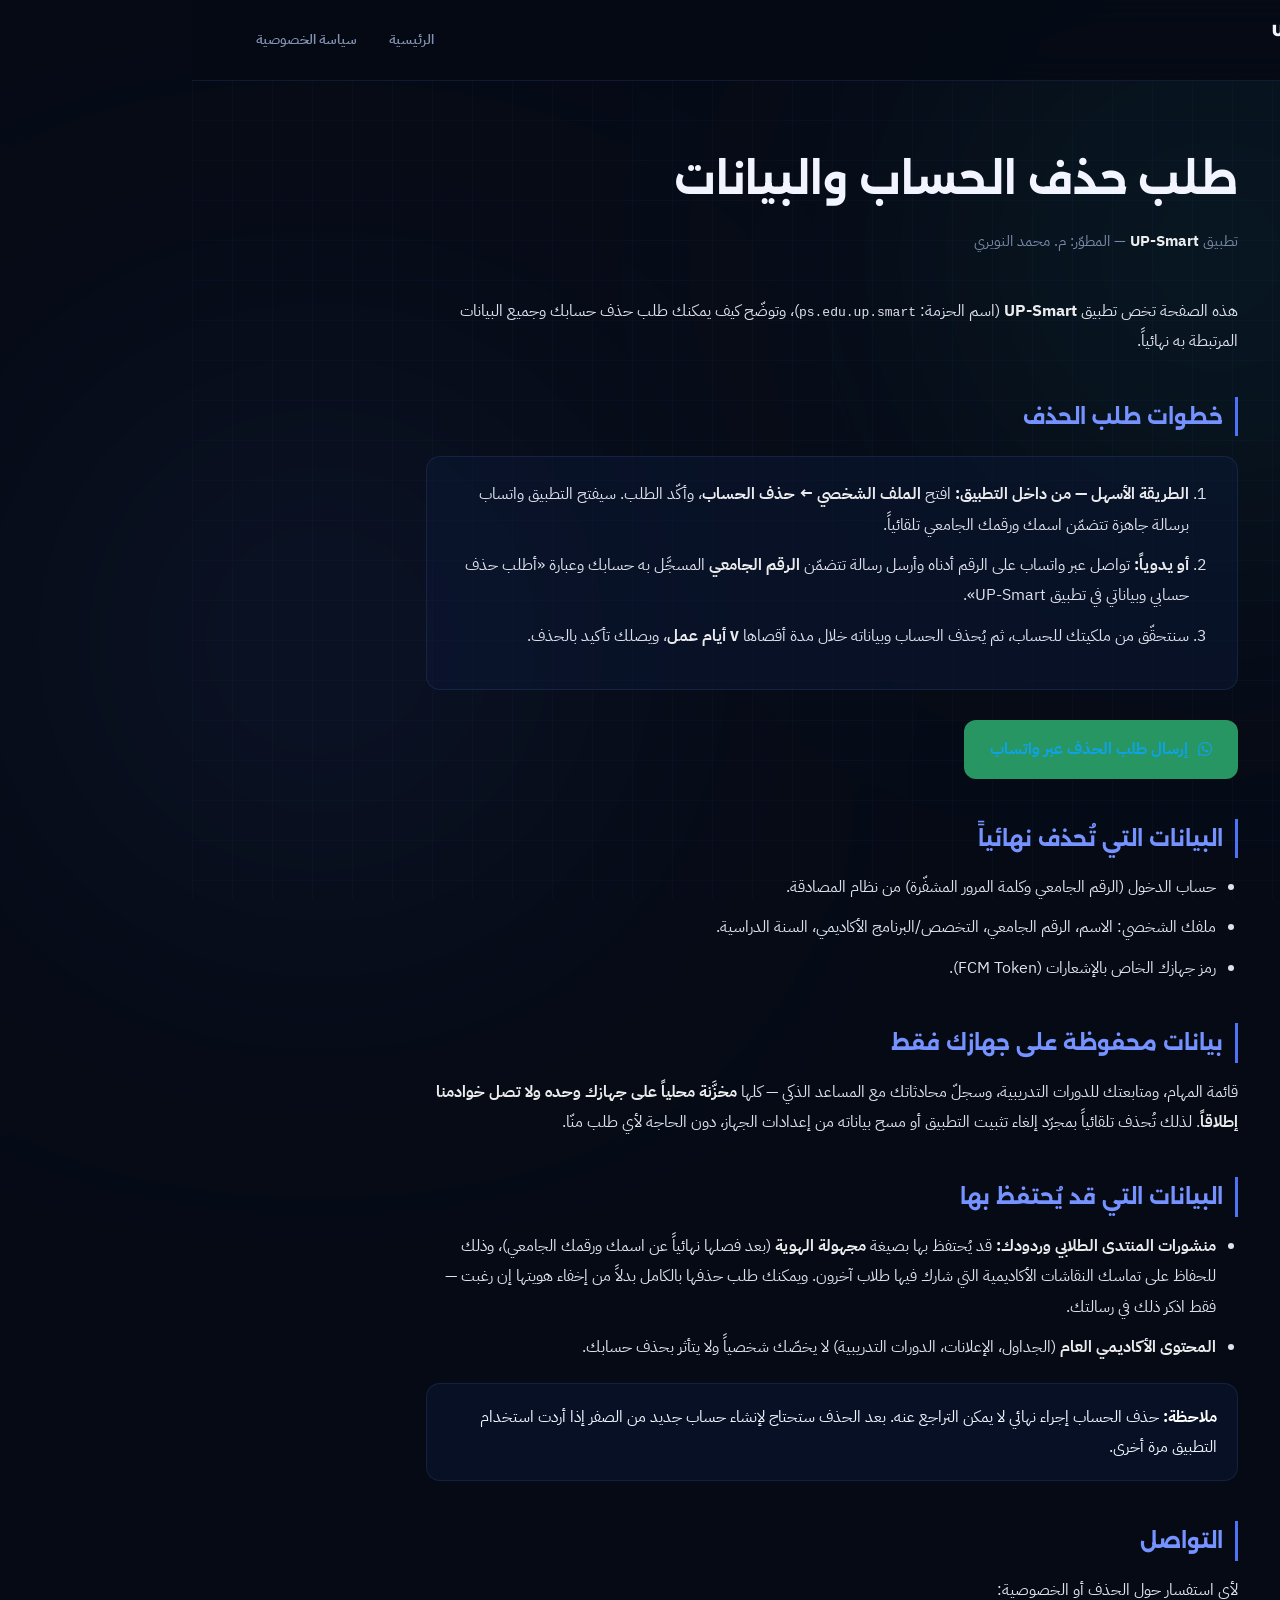
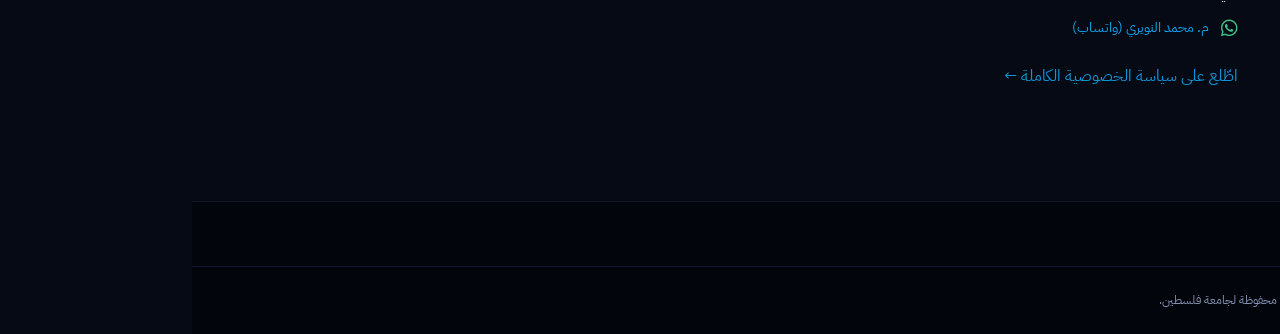
==== delete-account.html @ 87ac340d "Add account deletion page; correct what is actually server-stored Google Play requires a dedicated d" ====
<!DOCTYPE html>
<html lang="ar" dir="rtl">
<head>
    <meta charset="UTF-8">
    <meta name="viewport" content="width=device-width, initial-scale=1.0">
    <meta name="description" content="طلب حذف الحساب والبيانات المرتبطة به في تطبيق UP-Smart — جامعة فلسطين.">
    <meta name="author" content="محمد النويري">
    <title>حذف الحساب — تطبيق UP-Smart</title>

    <link rel="preconnect" href="https://fonts.googleapis.com">
    <link rel="preconnect" href="https://fonts.gstatic.com" crossorigin>
    <link href="https://fonts.googleapis.com/css2?family=Alexandria:wght@400;500;600;700;800;900&family=IBM+Plex+Sans+Arabic:wght@400;500;600;700&family=JetBrains+Mono:wght@400;600;700&display=swap" rel="stylesheet">
    <link rel="stylesheet" href="https://cdnjs.cloudflare.com/ajax/libs/font-awesome/6.4.0/css/all.min.css">
    <link rel="stylesheet" href="style.css">

    <style>
        .policy-wrap {
            max-width: 860px;
            margin: 0 auto;
            padding: 140px 24px 100px;
            color: var(--text-primary);
            font-family: var(--font-sans);
            line-height: 1.9;
        }
        .policy-wrap h1 {
            font-family: var(--font-display);
            font-size: clamp(1.8rem, 4vw, 2.6rem);
            margin-bottom: 8px;
        }
        .policy-wrap .updated {
            color: var(--text-muted);
            margin-bottom: 40px;
            font-size: 0.95rem;
        }
        .policy-wrap h2 {
            font-family: var(--font-display);
            font-size: 1.3rem;
            margin: 40px 0 14px;
            color: var(--primary-light);
            border-inline-start: 3px solid var(--primary);
            padding-inline-start: 12px;
        }
        .policy-wrap p, .policy-wrap li {
            color: var(--text-primary);
            opacity: 0.92;
            margin-bottom: 10px;
        }
        .policy-wrap ul, .policy-wrap ol {
            padding-inline-start: 22px;
            margin-bottom: 16px;
        }
        .policy-wrap .note-box {
            background: var(--card-glass);
            border: 1px solid var(--border-glass);
            border-radius: 14px;
            padding: 18px 20px;
            margin: 20px 0;
        }
        .policy-wrap strong { color: #fff; }
        .policy-wrap a { color: var(--accent-cyan); }
        .steps-box {
            background: var(--card-glass);
            border: 1px solid var(--border-glass);
            border-radius: 14px;
            padding: 22px 26px;
            margin: 20px 0;
        }
        .cta-wa {
            display: inline-flex;
            align-items: center;
            gap: 10px;
            background: #279663;
            color: #fff;
            padding: 14px 26px;
            border-radius: 12px;
            text-decoration: none;
            font-weight: 700;
            margin-top: 10px;
        }
    </style>
</head>
<body>
    <div class="grid-overlay"></div>
    <div class="aurora aurora-1"></div>
    <div class="aurora aurora-2"></div>

    <header class="header">
        <div class="container nav-container">
            <div class="logo-area">
                <div class="logo-box">
                    <img src="assets/images/app_icon.png" alt="شعار UP-Smart" class="logo-img">
                </div>
                <div class="logo-title">
                    <h2>UP-Smart</h2>
                    <p>جامعة فلسطين</p>
                </div>
            </div>
            <nav class="nav-links">
                <a href="index.html">الرئيسية</a>
                <a href="privacy.html">سياسة الخصوصية</a>
            </nav>
        </div>
    </header>

    <main class="policy-wrap">
        <h1>طلب حذف الحساب والبيانات</h1>
        <p class="updated">تطبيق <strong>UP-Smart</strong> — المطوّر: م. محمد النويري</p>

        <p>
            هذه الصفحة تخص تطبيق <strong>UP-Smart</strong> (اسم الحزمة: <code>ps.edu.up.smart</code>)،
            وتوضّح كيف يمكنك طلب حذف حسابك وجميع البيانات المرتبطة به نهائياً.
        </p>

        <h2>خطوات طلب الحذف</h2>
        <div class="steps-box">
            <ol>
                <li><strong>الطريقة الأسهل — من داخل التطبيق:</strong> افتح
                    <strong>الملف الشخصي ← حذف الحساب</strong>، وأكّد الطلب. سيفتح التطبيق واتساب
                    برسالة جاهزة تتضمّن اسمك ورقمك الجامعي تلقائياً.</li>
                <li><strong>أو يدوياً:</strong> تواصل عبر واتساب على الرقم أدناه وأرسل رسالة تتضمّن
                    <strong>الرقم الجامعي</strong> المسجَّل به حسابك وعبارة «أطلب حذف حسابي وبياناتي
                    في تطبيق UP-Smart».</li>
                <li>سنتحقّق من ملكيتك للحساب، ثم يُحذف الحساب وبياناته خلال مدة أقصاها
                    <strong>٧ أيام عمل</strong>، ويصلك تأكيد بالحذف.</li>
            </ol>
        </div>

        <a href="https://wa.me/972593246643" target="_blank" class="cta-wa">
            <i class="fa-brands fa-whatsapp"></i>
            <span>إرسال طلب الحذف عبر واتساب</span>
        </a>

        <h2>البيانات التي تُحذف نهائياً</h2>
        <ul>
            <li>حساب الدخول (الرقم الجامعي وكلمة المرور المشفّرة) من نظام المصادقة.</li>
            <li>ملفك الشخصي: الاسم، الرقم الجامعي، التخصص/البرنامج الأكاديمي، السنة الدراسية.</li>
            <li>رمز جهازك الخاص بالإشعارات (FCM Token).</li>
        </ul>

        <h2>بيانات محفوظة على جهازك فقط</h2>
        <p>
            قائمة المهام، ومتابعتك للدورات التدريبية، وسجلّ محادثاتك مع المساعد الذكي — كلها
            <strong>مخزَّنة محلياً على جهازك وحده ولا تصل خوادمنا إطلاقاً</strong>. لذلك تُحذف
            تلقائياً بمجرّد إلغاء تثبيت التطبيق أو مسح بياناته من إعدادات الجهاز، دون الحاجة
            لأي طلب منّا.
        </p>

        <h2>البيانات التي قد يُحتفظ بها</h2>
        <ul>
            <li><strong>منشورات المنتدى الطلابي وردودك:</strong> قد يُحتفظ بها بصيغة <strong>مجهولة الهوية</strong>
                (بعد فصلها نهائياً عن اسمك ورقمك الجامعي)، وذلك للحفاظ على تماسك النقاشات الأكاديمية
                التي شارك فيها طلاب آخرون. ويمكنك طلب حذفها بالكامل بدلاً من إخفاء هويتها إن رغبت —
                فقط اذكر ذلك في رسالتك.</li>
            <li><strong>المحتوى الأكاديمي العام</strong> (الجداول، الإعلانات، الدورات التدريبية) لا يخصّك
                شخصياً ولا يتأثر بحذف حسابك.</li>
        </ul>

        <div class="note-box">
            <strong>ملاحظة:</strong> حذف الحساب إجراء نهائي لا يمكن التراجع عنه. بعد الحذف ستحتاج
            لإنشاء حساب جديد من الصفر إذا أردت استخدام التطبيق مرة أخرى.
        </div>

        <h2>التواصل</h2>
        <p>لأي استفسار حول الحذف أو الخصوصية:</p>
        <div class="contact-details">
            <a href="https://wa.me/972593246643" target="_blank" class="contact-item">
                <i class="fa-brands fa-whatsapp success-color"></i>
                <span>م. محمد النويري (واتساب)</span>
            </a>
        </div>
        <p style="margin-top:20px;"><a href="privacy.html">اطّلع على سياسة الخصوصية الكاملة ←</a></p>
    </main>

    <footer class="footer">
        <div class="footer-bottom">
            <p>&copy; 2026 تطبيق UP-Smart. جميع الحقوق محفوظة لجامعة فلسطين.</p>
        </div>
    </footer>
</body>
</html>
---- style.css ----
/* ==========================================================================
   UP-Smart Showcase Landing Page Custom Stylesheet (Vanilla CSS)
   Visual System: Dark Midnight Ink, Linear-SaaS Grid, Aurora Glows, Glassmorphism
   ========================================================================== */

/* --------------------------------------------------------------------------
   1. Theme Variables & Reset
   -------------------------------------------------------------------------- */
:root {
    /* Color Tokens from AppPalette.dark */
    --bg-dark: #050a15;
    --bg-mid: #081125;
    --bg-light: #0d1a38;
    --primary: #4f73f6;
    --primary-light: #7592ff;
    --accent: #26c0d0;
    --accent-purple: #8132aa;
    --accent-cyan: #0fa2e8;
    --card-glass: rgba(13, 26, 56, 0.45);
    --card-solid: #0d1a38;
    --text-primary: #f2f5ff;
    --text-muted: #8493b2;
    --border-glass: rgba(117, 146, 255, 0.12);
    --border-highlight: rgba(117, 146, 255, 0.08);
    
    /* Semantic Colors */
    --success: #279663;
    --danger: #e03c41;
    --warning: #db8323;
    --info: #3b82f6;
    --youtube: #e02c24;
    
    /* Font Families */
    --font-sans: 'IBM Plex Sans Arabic', sans-serif;
    --font-display: 'Alexandria', sans-serif;
    --font-mono: 'JetBrains Mono', monospace;
    
    /* Transition Variables */
    --transition-smooth: all 0.4s cubic-bezier(0.16, 1, 0.3, 1);
    --transition-quick: all 0.2s cubic-bezier(0.16, 1, 0.3, 1);
}

* {
    margin: 0;
    padding: 0;
    box-sizing: border-box;
    scroll-behavior: smooth;
}

body {
    background-color: var(--bg-dark);
    color: var(--text-primary);
    font-family: var(--font-sans);
    direction: rtl;
    line-height: 1.6;
    overflow-x: hidden;
    position: relative;
}

h1, h2, h3, h4, h5, h6 {
    font-family: var(--font-display);
    font-weight: 700;
    color: var(--text-primary);
}

a {
    color: inherit;
    text-decoration: none;
}

/* --------------------------------------------------------------------------
   2. Background Grid Overlay & Glows
   -------------------------------------------------------------------------- */
.grid-overlay {
    position: fixed;
    top: 0;
    left: 0;
    width: 100vw;
    height: 100vh;
    background-image: 
        linear-gradient(to right, rgba(117, 146, 255, 0.03) 1px, transparent 1px),
        linear-gradient(to bottom, rgba(117, 146, 255, 0.03) 1px, transparent 1px);
    background-size: 40px 40px;
    pointer-events: none;
    z-index: -1;
}

.aurora {
    position: absolute;
    width: 50vw;
    height: 50vw;
    border-radius: 50%;
    filter: blur(140px);
    z-index: -2;
    pointer-events: none;
    opacity: 0.16;
    mix-blend-mode: screen;
    animation: floatGlow 25s infinite alternate ease-in-out;
}

.aurora-1 {
    top: -5vw;
    right: -5vw;
    background: radial-gradient(circle, var(--accent) 0%, rgba(43, 202, 217, 0) 70%);
}

.aurora-2 {
    top: 25vw;
    left: -15vw;
    background: radial-gradient(circle, var(--primary) 0%, rgba(91, 134, 229, 0) 70%);
    animation-delay: -6s;
}

.aurora-3 {
    bottom: -5vw;
    right: 5vw;
    background: radial-gradient(circle, var(--accent-purple) 0%, rgba(122, 46, 158, 0) 70%);
    animation-delay: -12s;
}

@keyframes floatGlow {
    0% {
        transform: translate(0, 0) scale(1);
    }
    100% {
        transform: translate(60px, 40px) scale(1.1);
    }
}

/* --------------------------------------------------------------------------
   3. Glassmorphism Card System & Scroll Reveal
   -------------------------------------------------------------------------- */
.glass-card {
    background-color: var(--card-glass);
    backdrop-filter: blur(20px);
    -webkit-backdrop-filter: blur(20px);
    border: 1px solid var(--border-glass);
    border-radius: 20px;
    box-shadow: 0 12px 40px rgba(0, 0, 0, 0.3);
    position: relative;
    overflow: hidden;
}

.glass-card::before {
    content: "";
    position: absolute;
    top: 0;
    left: 0;
    right: 0;
    height: 1px;
    background: linear-gradient(90deg, transparent, var(--border-highlight), transparent);
    pointer-events: none;
}

.reveal {
    opacity: 0;
    transform: translateY(30px);
    transition: var(--transition-smooth);
    transition-duration: 0.8s;
}

.reveal.active {
    opacity: 1;
    transform: translateY(0);
}

/* --------------------------------------------------------------------------
   4. Layout Containers & Typography Helpers
   -------------------------------------------------------------------------- */
.container {
    width: 100%;
    max-width: 1200px;
    margin: 0 auto;
    padding: 0 24px;
}

.gradient-text {
    background: linear-gradient(135deg, var(--accent) 0%, var(--primary) 50%, var(--accent-purple) 100%);
    -webkit-background-clip: text;
    -webkit-text-fill-color: transparent;
}

.section-title {
    text-align: center;
    max-width: 650px;
    margin: 0 auto 56px auto;
}

.section-title h2 {
    font-size: 34px;
    font-weight: 800;
    margin-bottom: 14px;
    letter-spacing: -0.5px;
}

.section-title p {
    color: var(--text-muted);
    font-size: 15px;
    line-height: 1.7;
}

/* --------------------------------------------------------------------------
   5. Buttons
   -------------------------------------------------------------------------- */
.btn {
    display: inline-flex;
    align-items: center;
    justify-content: center;
    gap: 10px;
    padding: 12px 26px;
    border-radius: 12px;
    font-size: 14px;
    font-weight: 700;
    cursor: pointer;
    transition: var(--transition-quick);
    border: none;
    outline: none;
    font-family: var(--font-sans);
}

.btn-gradient {
    background: linear-gradient(135deg, var(--primary) 0%, #3553bd 100%);
    color: white;
    box-shadow: 0 4px 14px rgba(79, 115, 246, 0.35);
    border: 1px solid rgba(255, 255, 255, 0.1);
}

.btn-gradient:hover {
    transform: translateY(-2px);
    box-shadow: 0 6px 20px rgba(79, 115, 246, 0.5);
}

.btn-gradient:active {
    transform: translateY(0);
}

.btn-outline {
    background-color: rgba(117, 146, 255, 0.08);
    color: var(--primary-light);
    border: 1px solid rgba(117, 146, 255, 0.2);
}

.btn-outline:hover {
    background-color: rgba(117, 146, 255, 0.15);
    border-color: var(--primary-light);
    color: white;
}

.btn-lg {
    padding: 16px 36px;
    font-size: 15.5px;
    border-radius: 14px;
}

.btn-full {
    width: 100%;
}

/* --------------------------------------------------------------------------
   6. Navigation Header & App Icon
   -------------------------------------------------------------------------- */
.header {
    position: fixed;
    top: 0;
    left: 0;
    width: 100%;
    z-index: 1000;
    background-color: rgba(5, 10, 21, 0.85);
    backdrop-filter: blur(16px);
    -webkit-backdrop-filter: blur(16px);
    border-bottom: 1px solid var(--border-glass);
    transition: var(--transition-smooth);
}

.nav-container {
    display: flex;
    align-items: center;
    justify-content: space-between;
    height: 80px;
}

.logo-area {
    display: flex;
    align-items: center;
    gap: 12px;
}

.logo-box {
    width: 44px;
    height: 44px;
    border-radius: 10px;
    overflow: hidden;
    background-color: rgba(255, 255, 255, 0.04);
    border: 1px solid var(--border-glass);
    display: flex;
    align-items: center;
    justify-content: center;
    padding: 2px;
}

.logo-img {
    width: 100%;
    height: 100%;
    object-fit: contain;
}

.logo-title h2 {
    font-size: 16px;
    font-weight: 800;
    line-height: 1.1;
}

.logo-title p {
    font-size: 11px;
    color: var(--text-muted);
    font-weight: 500;
}

.nav-links {
    display: flex;
    align-items: center;
    gap: 32px;
}

.nav-links a {
    font-size: 14px;
    font-weight: 600;
    color: var(--text-muted);
    transition: var(--transition-quick);
    position: relative;
    padding: 6px 0;
}

.nav-links a:hover {
    color: var(--text-primary);
}

.nav-links a::after {
    content: "";
    position: absolute;
    bottom: 0;
    left: 0;
    width: 0;
    height: 2px;
    background-color: var(--primary);
    transition: var(--transition-quick);
}

.nav-links a:hover::after {
    width: 100%;
}

.menu-toggle {
    display: none;
    background: none;
    border: none;
    color: var(--text-primary);
    font-size: 20px;
    cursor: pointer;
}

/* --------------------------------------------------------------------------
   7. Mobile Drawer Navigation
   -------------------------------------------------------------------------- */
.mobile-drawer {
    position: fixed;
    top: 0;
    right: -300px;
    width: 290px;
    height: 100vh;
    background-color: var(--bg-mid);
    border-left: 1px solid var(--border-glass);
    z-index: 1100;
    padding: 28px;
    display: flex;
    flex-direction: column;
    gap: 36px;
    transition: right 0.4s cubic-bezier(0.16, 1, 0.3, 1);
    box-shadow: -12px 0 40px rgba(0, 0, 0, 0.6);
}

.mobile-drawer.open {
    right: 0;
}

.drawer-header {
    display: flex;
    align-items: center;
    justify-content: space-between;
}

.drawer-header .logo-text {
    font-size: 22px;
    background: linear-gradient(135deg, var(--accent) 0%, var(--accent-purple) 100%);
    -webkit-background-clip: text;
    -webkit-text-fill-color: transparent;
}

.close-btn {
    background: none;
    border: none;
    color: var(--text-muted);
    font-size: 24px;
    cursor: pointer;
}

.drawer-links {
    display: flex;
    flex-direction: column;
    gap: 22px;
}

.drawer-link {
    font-size: 15.5px;
    font-weight: 600;
    color: var(--text-muted);
    padding: 10px 0;
    border-bottom: 1px solid var(--border-glass);
}

.drawer-link:hover {
    color: var(--text-primary);
}

/* --------------------------------------------------------------------------
   8. Hero Section & Premium Floating Dashboard Mockups
   -------------------------------------------------------------------------- */
.hero-section {
    padding-top: 160px;
    padding-bottom: 100px;
    position: relative;
    overflow: hidden;
}

.hero-container {
    display: grid;
    grid-template-columns: 1.15fr 0.85fr;
    gap: 60px;
    align-items: center;
}

.badge-new {
    display: inline-flex;
    align-items: center;
    gap: 8px;
    padding: 6px 14px;
    border-radius: 99px;
    background-color: rgba(117, 146, 255, 0.1);
    border: 1px solid rgba(117, 146, 255, 0.2);
    color: var(--primary-light);
    font-size: 12px;
    font-weight: 700;
    margin-bottom: 24px;
}

.hero-content h1 {
    font-size: 46px;
    line-height: 1.25;
    margin-bottom: 20px;
    letter-spacing: -0.8px;
}

.hero-subtitle {
    font-size: 16px;
    color: var(--text-muted);
    margin-bottom: 40px;
    max-width: 580px;
    line-height: 1.7;
}

.hero-actions {
    display: flex;
    gap: 16px;
    margin-bottom: 56px;
}

.hero-stats {
    display: flex;
    gap: 40px;
    border-top: 1px solid var(--border-glass);
    padding-top: 28px;
    max-width: 500px;
}

.stat-box {
    display: flex;
    flex-direction: column;
}

.stat-number {
    font-family: var(--font-display);
    font-size: 26px;
    font-weight: 800;
    color: var(--accent);
}

.stat-label {
    font-size: 12.5px;
    color: var(--text-muted);
    margin-top: 3px;
}

/* Floating Cards Visual Styling */
.floating-cards-container {
    position: relative;
    width: 100%;
    height: 400px;
    display: flex;
    justify-content: center;
    align-items: center;
    perspective: 1200px;
    transform-style: preserve-3d;
}

.floating-glow-bg {
    position: absolute;
    width: 320px;
    height: 320px;
    background: radial-gradient(circle, rgba(79, 115, 246, 0.14) 0%, transparent 60%);
    filter: blur(40px);
    z-index: 1;
}

.floating-card {
    position: absolute;
    background: rgba(13, 26, 56, 0.65);
    backdrop-filter: blur(20px);
    -webkit-backdrop-filter: blur(20px);
    border: 1px solid rgba(117, 146, 255, 0.18);
    border-radius: 16px;
    padding: 16px 20px;
    box-shadow: 0 16px 40px rgba(0, 0, 0, 0.4);
    z-index: 2;
    transition: var(--transition-quick);
}

.floating-card:hover {
    transform: scale(1.05) translateZ(30px);
    border-color: var(--primary-light);
}

/* Card 1: Next Up Card in Hero */
.card-next-up {
    width: 260px;
    top: 20px;
    right: 0px;
    background: linear-gradient(135deg, rgba(22, 36, 79, 0.8) 0%, rgba(13, 26, 56, 0.9) 100%);
    transform: rotateY(-10deg) rotateX(5deg);
    animation: floatCard1 8s infinite alternate ease-in-out;
}

.floating-card-header {
    display: flex;
    justify-content: space-between;
    font-size: 9.5px;
    font-weight: 700;
    margin-bottom: 8px;
}

.f-badge-time {
    padding: 3px 6px;
    background-color: rgba(255, 255, 255, 0.15);
    border-radius: 20px;
}

.f-badge-online {
    color: var(--accent);
    padding: 3px 6px;
    background-color: rgba(38, 192, 208, 0.15);
    border-radius: 20px;
}

.card-next-up h3 {
    font-size: 13.5px;
    margin-bottom: 2px;
}

.f-code {
    font-size: 10px;
    color: var(--text-muted);
    margin-bottom: 8px;
}

.f-timer {
    font-family: var(--font-mono);
    font-size: 18px;
    font-weight: 700;
    color: var(--warning);
}

/* Card 2: AI Chat Bubble in Hero */
.card-ai-chat {
    width: 240px;
    bottom: 40px;
    left: 0px;
    border-color: rgba(38, 192, 208, 0.25);
    transform: rotateY(12deg) rotateX(-5deg);
    animation: floatCard2 7s infinite alternate ease-in-out;
    animation-delay: -2s;
}

.f-chat-header {
    display: flex;
    align-items: center;
    gap: 8px;
    font-size: 10.5px;
    font-weight: 700;
    color: var(--accent);
    margin-bottom: 6px;
}

.f-chat-msg {
    font-size: 11px;
    color: var(--text-primary);
    line-height: 1.4;
}

/* Card 3: Streak Medal Card in Hero */
.card-streak {
    width: 210px;
    top: 170px;
    left: 50px;
    display: flex;
    align-items: center;
    gap: 14px;
    transform: rotateZ(3deg) translateZ(10px);
    animation: floatCard3 9s infinite alternate ease-in-out;
    animation-delay: -4s;
}

.card-streak i {
    font-size: 26px;
}

.card-streak h4 {
    font-size: 11px;
    font-weight: 700;
}

.card-streak p {
    font-size: 10px;
    color: var(--text-muted);
}

@keyframes floatCard1 {
    0% { transform: translateY(0px) rotateY(-10deg) rotateX(5deg); }
    100% { transform: translateY(-15px) rotateY(-8deg) rotateX(2deg); }
}

@keyframes floatCard2 {
    0% { transform: translateY(0px) rotateY(12deg) rotateX(-5deg); }
    100% { transform: translateY(-18px) rotateY(10deg) rotateX(-2deg); }
}

@keyframes floatCard3 {
    0% { transform: translateY(0px) rotateZ(3deg) scale(0.98); }
    100% { transform: translateY(-12px) rotateZ(1deg) scale(1.02); }
}

/* --------------------------------------------------------------------------
   9. Phone Mockup Graphics (Simulator Section)
   -------------------------------------------------------------------------- */
.phone-mockup-wrapper {
    position: relative;
    display: flex;
    justify-content: center;
}

.glow-ring {
    position: absolute;
    width: 330px;
    height: 530px;
    background: radial-gradient(circle, rgba(79, 115, 246, 0.16) 0%, transparent 60%);
    top: 50%;
    left: 50%;
    transform: translate(-50%, -50%);
    filter: blur(40px);
    z-index: 1;
}

.phone-mockup {
    width: 300px;
    height: 590px;
    background-color: #000;
    border: 10px solid #1f273b;
    border-radius: 44px;
    box-shadow: 0 24px 60px rgba(0, 0, 0, 0.65);
    position: relative;
    z-index: 2;
    overflow: hidden;
}

.phone-notch {
    position: absolute;
    top: 0;
    left: 50%;
    transform: translateX(-50%);
    width: 100px;
    height: 22px;
    background-color: #000;
    border-bottom-left-radius: 12px;
    border-bottom-right-radius: 12px;
    z-index: 10;
}

.phone-screen {
    width: 100%;
    height: 100%;
    background-color: var(--bg-dark);
    padding: 28px 16px 16px 16px;
    display: flex;
    flex-direction: column;
    font-size: 12px;
    overflow-y: hidden;
    position: relative;
}

/* Simulated Header */
.phone-header {
    display: flex;
    align-items: flex-start;
    justify-content: space-between;
    margin-bottom: 12px;
    flex-shrink: 0;
}

.greeting-box {
    display: flex;
    flex-direction: column;
    gap: 1px;
}

.greeting-time {
    font-size: 10px;
    color: var(--text-muted);
}

.greeting-name {
    font-family: var(--font-display);
    font-size: 14.5px;
    font-weight: 800;
    background: linear-gradient(135deg, var(--accent-cyan) 0%, var(--accent-purple) 100%);
    -webkit-background-clip: text;
    -webkit-text-fill-color: transparent;
}

.portal-badge {
    padding: 4px 8px;
    background-color: rgba(79, 115, 246, 0.1);
    color: var(--primary-light);
    border-radius: 8px;
    font-size: 9px;
    font-weight: 700;
}

/* Device View Switching Container */
.phone-view {
    display: none;
    flex: 1;
    overflow-y: auto;
    flex-direction: column;
    gap: 12px;
    padding-bottom: 24px;
}

.phone-view.active {
    display: flex;
}

/* Hide scrollbars inside mobile mockup screen */
.phone-view::-webkit-scrollbar {
    display: none;
}
.phone-view {
    -ms-overflow-style: none;
    scrollbar-width: none;
}

/* VIEW: HOME */
.mock-next-up {
    background: linear-gradient(135deg, #16244f 0%, #0d1b38 100%);
    border-radius: 16px;
    border: 1px solid rgba(117, 146, 255, 0.25);
    padding: 12px 14px;
    display: flex;
    flex-direction: column;
    gap: 6px;
    box-shadow: 0 8px 20px rgba(0, 0, 0, 0.2);
    position: relative;
}

.mock-next-up::after {
    content: "";
    position: absolute;
    top: 0;
    right: 0;
    bottom: 0;
    width: 3px;
    background-color: var(--primary-light);
    border-top-right-radius: 16px;
    border-bottom-right-radius: 16px;
}

.next-up-header {
    display: flex;
    justify-content: space-between;
    font-size: 9px;
    font-weight: 700;
}

.badge-time {
    padding: 3px 6px;
    background-color: rgba(255, 255, 255, 0.15);
    border-radius: 20px;
    color: white;
}

.badge-online {
    padding: 3px 6px;
    background-color: rgba(43, 202, 217, 0.15);
    border-radius: 20px;
    color: var(--accent);
}

.mock-next-up h3 {
    font-size: 13px;
    color: white;
    line-height: 1.3;
}

.course-code {
    font-size: 10px;
    color: var(--text-muted);
}

.countdown-wrapper {
    margin-top: 2px;
}

.countdown-label {
    font-size: 8.5px;
    color: var(--text-muted);
}

.countdown-timer {
    font-family: var(--font-mono);
    font-size: 17px;
    font-weight: 700;
    color: var(--warning);
}

.btn-mock-action {
    width: 100%;
    padding: 8px 0;
    background: linear-gradient(to bottom, #ffffff, #f4f6fa);
    border: none;
    border-radius: 8px;
    color: var(--bg-dark);
    font-weight: 700;
    font-size: 9.5px;
    margin-top: 4px;
    cursor: pointer;
}

.mock-section-title {
    display: flex;
    justify-content: space-between;
    align-items: center;
}

.mock-section-title h4 {
    font-size: 11px;
    color: var(--text-primary);
}

.mock-section-title span {
    font-size: 9.5px;
    color: var(--text-muted);
}

.mock-grid {
    display: grid;
    grid-template-columns: 1fr 1fr;
    gap: 8px;
}

.mock-course-card {
    background-color: var(--bg-mid);
    border: 1px solid var(--border-glass);
    border-radius: 12px;
    padding: 10px;
}

.mock-code {
    font-family: var(--font-mono);
    font-size: 8px;
    color: var(--primary-light);
    background-color: rgba(117, 146, 255, 0.08);
    padding: 2px 4px;
    border-radius: 4px;
    font-weight: 700;
}

.mock-course-card h5 {
    font-size: 10.5px;
    margin-top: 6px;
    line-height: 1.25;
}

.mock-course-card p {
    font-size: 9px;
    color: var(--text-muted);
    margin-top: 2px;
}

/* VIEW: COMMON HEADER TITLE */
.mock-view-header-title {
    font-family: var(--font-display);
    font-size: 14px;
    font-weight: 700;
    border-bottom: 1px solid var(--border-glass);
    padding-bottom: 8px;
    margin-bottom: 4px;
    flex-shrink: 0;
}

/* VIEW: COURSES LIST */
.mock-list {
    display: flex;
    flex-direction: column;
    gap: 8px;
}

.mock-list-item {
    background-color: var(--bg-mid);
    border: 1px solid var(--border-glass);
    border-radius: 12px;
    padding: 10px 12px;
}

.mock-item-meta {
    display: flex;
    justify-content: space-between;
    align-items: center;
    margin-bottom: 4px;
}

.mock-credits {
    font-size: 9px;
    color: var(--text-muted);
}

.mock-list-item h5 {
    font-size: 11.5px;
    font-weight: 700;
}

.mock-lecturer {
    font-size: 9.5px;
    color: var(--text-muted);
    margin-top: 2px;
}

.mock-item-actions {
    display: flex;
    gap: 6px;
    margin-top: 8px;
}

.mock-action-pill {
    padding: 3px 6px;
    background-color: rgba(255, 255, 255, 0.04);
    border: 1px solid var(--border-glass);
    border-radius: 4px;
    font-size: 8px;
    color: var(--text-primary);
    cursor: pointer;
}

/* VIEW: CHAT SIMULATOR INSIDE PHONE */
.mock-chat-header {
    display: flex;
    align-items: center;
    justify-content: space-between;
    background-color: var(--bg-mid);
    border-bottom: 1px solid var(--border-glass);
    padding: 8px 10px;
    margin-top: -4px;
    margin-horizontal: -16px;
    flex-shrink: 0;
}

.mock-bot-info {
    display: flex;
    align-items: center;
    gap: 8px;
}

.mock-bot-avatar {
    width: 26px;
    height: 26px;
    background-color: rgba(38, 192, 208, 0.1);
    border: 1px solid rgba(38, 192, 208, 0.2);
    border-radius: 50%;
    display: flex;
    align-items: center;
    justify-content: center;
    color: var(--accent);
    font-size: 11px;
}

.mock-bot-info h5 {
    font-size: 11px;
    font-weight: 700;
}

.mock-bot-info p {
    font-size: 8.5px;
    color: var(--text-muted);
}

.chat-simulator-reset-btn {
    font-size: 11px;
    color: var(--text-muted);
    cursor: pointer;
    padding: 4px;
    transition: var(--transition-quick);
}

.chat-simulator-reset-btn:hover {
    color: var(--text-primary);
}

.mock-chat-body {
    flex: 1;
    overflow-y: auto;
    padding: 8px 2px;
    display: flex;
    flex-direction: column;
    gap: 8px;
}

.mock-chat-body::-webkit-scrollbar {
    display: none;
}

.mock-chat-msg {
    max-width: 85%;
    padding: 8px 11px;
    border-radius: 12px;
    font-size: 10.5px;
    line-height: 1.4;
}

.mock-chat-msg-bot {
    align-self: flex-start;
    background-color: var(--bg-mid);
    border: 1px solid var(--border-glass);
    color: var(--text-primary);
    border-bottom-right-radius: 3px;
}

.mock-chat-msg-user {
    align-self: flex-end;
    background-color: rgba(79, 115, 246, 0.16);
    border: 1px solid rgba(79, 115, 246, 0.25);
    color: var(--text-primary);
    border-bottom-left-radius: 3px;
}

.mock-chat-footer {
    padding-top: 6px;
    border-top: 1px solid var(--border-glass);
    flex-shrink: 0;
}

.mock-chat-input {
    display: flex;
    align-items: center;
    justify-content: space-between;
    background-color: rgba(255, 255, 255, 0.02);
    border: 1px solid var(--border-glass);
    border-radius: 10px;
    padding: 4px 10px;
}

.mock-chat-placeholder {
    font-size: 10px;
    color: var(--text-muted);
    flex: 1;
}

.mock-send-btn {
    width: 22px;
    height: 22px;
    background: linear-gradient(135deg, var(--primary) 0%, #304a9e 100%);
    border-radius: 6px;
    display: flex;
    align-items: center;
    justify-content: center;
    color: white;
    font-size: 9px;
}

/* VIEW: FORUM */
.mock-tabs {
    display: flex;
    gap: 6px;
    border-bottom: 1px solid var(--border-glass);
    padding-bottom: 6px;
    margin-bottom: 4px;
    flex-shrink: 0;
}

.mock-tab {
    font-size: 10px;
    padding: 4px 8px;
    border-radius: 6px;
    color: var(--text-muted);
    cursor: pointer;
}

.mock-tab.active {
    background-color: rgba(117, 146, 255, 0.1);
    color: var(--primary-light);
    font-weight: 700;
}

.mock-forum-posts {
    display: flex;
    flex-direction: column;
    gap: 8px;
}

.mock-post {
    background-color: var(--bg-mid);
    border: 1px solid var(--border-glass);
    border-radius: 12px;
    padding: 10px;
}

.mock-post-header {
    display: flex;
    align-items: center;
    gap: 8px;
    margin-bottom: 6px;
}

.mock-user-avatar {
    width: 24px;
    height: 24px;
    background-color: var(--accent-purple);
    color: white;
    border-radius: 50%;
    display: flex;
    align-items: center;
    justify-content: center;
    font-size: 10px;
    font-weight: 700;
}

.mock-post-header h6 {
    font-size: 10px;
    font-weight: 700;
}

.mock-post-header p {
    font-size: 8px;
    color: var(--text-muted);
}

.mock-post-body {
    font-size: 10px;
    line-height: 1.4;
    color: var(--text-primary);
}

.mock-post-footer {
    display: flex;
    gap: 12px;
    margin-top: 8px;
    font-size: 8.5px;
    color: var(--text-muted);
}

/* VIEW: PROFILE */
.mock-profile-card {
    background-color: var(--bg-mid);
    border: 1px solid var(--border-glass);
    border-radius: 14px;
    padding: 14px;
    text-align: center;
    display: flex;
    flex-direction: column;
    align-items: center;
}

.mock-profile-avatar {
    width: 44px;
    height: 44px;
    background-color: var(--primary);
    color: white;
    border-radius: 50%;
    display: flex;
    align-items: center;
    justify-content: center;
    font-size: 18px;
    font-weight: 700;
    margin-bottom: 8px;
}

.mock-profile-card h4 {
    font-size: 13px;
    font-weight: 700;
}

.mock-profile-card p {
    font-size: 9.5px;
    color: var(--text-muted);
}

.mock-status-pill {
    margin-top: 8px;
    padding: 3px 8px;
    background-color: rgba(39, 150, 99, 0.12);
    color: #40c487;
    border-radius: 20px;
    font-size: 8px;
    font-weight: 700;
}

.mock-profile-stats {
    display: grid;
    grid-template-columns: 1fr 1fr;
    gap: 8px;
}

.mock-stat-item {
    background-color: var(--bg-mid);
    border: 1px solid var(--border-glass);
    border-radius: 12px;
    padding: 10px;
    display: flex;
    align-items: center;
    gap: 8px;
}

.mock-stat-item i {
    font-size: 14px;
}

.mock-stat-item h6 {
    font-size: 9.5px;
    font-weight: 700;
}

.mock-stat-item p {
    font-size: 8.5px;
    color: var(--text-muted);
}

.mock-menu-list {
    display: flex;
    flex-direction: column;
    gap: 6px;
}

.mock-menu-item {
    background-color: var(--bg-mid);
    border: 1px solid var(--border-glass);
    border-radius: 10px;
    padding: 8px 10px;
    display: flex;
    align-items: center;
    gap: 8px;
    cursor: pointer;
}

.mock-menu-item i {
    font-size: 11px;
    color: var(--text-muted);
}

.mock-menu-item span {
    font-size: 10px;
}

/* Persistent Bottom Navigation */
.phone-bottom-nav {
    margin-top: auto;
    display: flex;
    justify-content: space-around;
    padding-top: 10px;
    border-top: 1px solid var(--border-glass);
    background-color: rgba(5, 10, 21, 0.95);
    margin-left: -16px;
    margin-right: -16px;
    padding-left: 8px;
    padding-right: 8px;
    flex-shrink: 0;
}

.phone-nav-item {
    display: flex;
    flex-direction: column;
    align-items: center;
    gap: 2px;
    color: var(--text-muted);
    cursor: pointer;
    font-size: 8px;
    transition: var(--transition-quick);
}

.phone-nav-item i {
    font-size: 14px;
}

.phone-nav-item span {
    font-size: 7.5px;
}

.phone-nav-item.active {
    color: var(--primary-light);
}

/* --------------------------------------------------------------------------
   10. Core Features Grid Section
   -------------------------------------------------------------------------- */
.features-section {
    padding: 90px 0;
    position: relative;
    border-top: 1px solid var(--border-glass);
}

.features-grid {
    display: grid;
    grid-template-columns: repeat(3, 1fr);
    gap: 24px;
}

.feature-card {
    padding: 30px;
    transition: var(--transition-smooth);
}

.feature-card:hover {
    transform: translateY(-5px);
    border-color: rgba(117, 146, 255, 0.25);
    box-shadow: 0 12px 35px rgba(0, 0, 0, 0.4);
}

.feature-icon {
    width: 46px;
    height: 46px;
    border-radius: 12px;
    display: flex;
    align-items: center;
    justify-content: center;
    font-size: 19px;
    margin-bottom: 20px;
}

.accent-blue {
    background-color: rgba(117, 146, 255, 0.12);
    color: var(--primary-light);
    border: 1px solid rgba(117, 146, 255, 0.2);
}

.accent-teal {
    background-color: rgba(38, 192, 208, 0.12);
    color: var(--accent);
    border: 1px solid rgba(38, 192, 208, 0.2);
}

.accent-purple {
    background-color: rgba(129, 50, 170, 0.12);
    color: #c5a3ff;
    border: 1px solid rgba(129, 50, 170, 0.2);
}

.accent-green {
    background-color: rgba(39, 150, 99, 0.12);
    color: #40c487;
    border: 1px solid rgba(39, 150, 99, 0.2);
}

.accent-orange {
    background-color: rgba(219, 131, 35, 0.12);
    color: var(--warning);
    border: 1px solid rgba(219, 131, 35, 0.2);
}

.feature-card h3 {
    font-size: 18px;
    margin-bottom: 10px;
}

.feature-card p {
    font-size: 13px;
    color: var(--text-muted);
    line-height: 1.65;
}

/* --------------------------------------------------------------------------
   11. Dedicated Simulator Section (Professional SaaS Layout)
   -------------------------------------------------------------------------- */
.simulator-section {
    padding: 100px 0;
    border-top: 1px solid var(--border-glass);
    background-color: rgba(8, 17, 37, 0.25);
}

.simulator-container {
    display: grid;
    grid-template-columns: 1.15fr 0.85fr;
    gap: 60px;
    align-items: center;
}

.sim-panels {
    display: flex;
    flex-direction: column;
    gap: 16px;
    margin-top: 12px;
}

.sim-panel {
    display: flex;
    align-items: flex-start;
    gap: 20px;
    padding: 20px;
    border-radius: 16px;
    background-color: rgba(255, 255, 255, 0.01);
    border: 1px solid rgba(117, 146, 255, 0.08);
    cursor: pointer;
    transition: var(--transition-quick);
}

.sim-panel:hover {
    background-color: rgba(255, 255, 255, 0.03);
    border-color: rgba(117, 146, 255, 0.2);
}

.sim-panel.active {
    background-color: rgba(79, 115, 246, 0.08);
    border-color: rgba(79, 115, 246, 0.35);
    box-shadow: 0 8px 24px rgba(0, 0, 0, 0.2);
}

.panel-icon {
    width: 42px;
    height: 42px;
    border-radius: 10px;
    background-color: rgba(255, 255, 255, 0.04);
    border: 1px solid var(--border-glass);
    display: flex;
    align-items: center;
    justify-content: center;
    font-size: 17px;
    color: var(--text-muted);
    flex-shrink: 0;
    transition: var(--transition-quick);
}

.sim-panel:hover .panel-icon {
    color: var(--text-primary);
    border-color: var(--primary-light);
}

.sim-panel.active .panel-icon {
    background-color: rgba(79, 115, 246, 0.2);
    border-color: var(--primary-light);
    color: white;
}

.sim-panel h4 {
    font-size: 15.5px;
    font-weight: 700;
    margin-bottom: 4px;
    transition: var(--transition-quick);
}

.sim-panel:hover h4 {
    color: white;
}

.sim-panel.active h4 {
    color: var(--primary-light);
}

.sim-panel p {
    font-size: 12.5px;
    color: var(--text-muted);
    line-height: 1.5;
}

/* Mobile Simulator Navigation Tabs (< 768px) */
.sim-mobile-tabs {
    display: none;
    justify-content: space-around;
    align-items: center;
    background-color: var(--bg-mid);
    border: 1px solid var(--border-glass);
    border-radius: 20px;
    padding: 10px;
    margin-bottom: 20px;
    width: 100%;
}

.sim-mobile-tab {
    width: 42px;
    height: 42px;
    border-radius: 50%;
    display: flex;
    align-items: center;
    justify-content: center;
    font-size: 16px;
    color: var(--text-muted);
    background-color: rgba(255, 255, 255, 0.02);
    border: 1px solid var(--border-glass);
    cursor: pointer;
    transition: var(--transition-quick);
}

.sim-mobile-tab.active {
    background-color: rgba(79, 115, 246, 0.15);
    color: var(--primary-light);
    border-color: var(--primary);
    box-shadow: 0 4px 10px rgba(79, 115, 246, 0.25);
}

/* --------------------------------------------------------------------------
   12. Trainings Section (Gated card layout)
   -------------------------------------------------------------------------- */
.trainings-section {
    padding: 90px 0;
    border-top: 1px solid var(--border-glass);
}

.filter-tabs {
    display: flex;
    justify-content: center;
    gap: 8px;
    margin-bottom: 40px;
    flex-wrap: wrap;
}

.filter-btn {
    background-color: rgba(255, 255, 255, 0.02);
    border: 1px solid var(--border-glass);
    color: var(--text-muted);
    padding: 8px 18px;
    border-radius: 20px;
    font-size: 13px;
    font-weight: 600;
    cursor: pointer;
    transition: var(--transition-quick);
    font-family: var(--font-sans);
}

.filter-btn:hover {
    border-color: var(--primary-light);
    color: var(--text-primary);
}

.filter-btn.active {
    background-color: rgba(117, 146, 255, 0.12);
    border-color: var(--primary);
    color: var(--primary-light);
}

.training-grid {
    display: grid;
    grid-template-columns: repeat(3, 1fr);
    gap: 20px;
}

.training-card {
    padding: 24px;
    display: flex;
    flex-direction: column;
    height: 100%;
    transition: var(--transition-smooth);
    border-color: var(--border-glass);
}

.training-card:hover {
    border-color: rgba(38, 192, 208, 0.3);
    box-shadow: 0 10px 30px rgba(0, 0, 0, 0.35);
    transform: translateY(-2px);
}

.tr-badge-row {
    display: flex;
    align-items: center;
    justify-content: space-between;
    margin-bottom: 12px;
}

.tr-category {
    font-size: 10.5px;
    font-weight: 700;
    color: var(--text-muted);
    letter-spacing: 0.5px;
}

.tr-platform-icon {
    font-size: 15px;
}

.youtube-color {
    color: var(--youtube);
}

.other-platform-color {
    color: var(--primary-light);
}

.training-card h3 {
    font-size: 16px;
    font-weight: 700;
    margin-bottom: 8px;
    line-height: 1.45;
}

.tr-provider {
    font-size: 12px;
    color: var(--text-muted);
    margin-bottom: 18px;
}

.tr-meta-pills {
    margin-top: auto;
    display: flex;
    gap: 8px;
    flex-wrap: wrap;
    align-items: center;
}

.tr-pill {
    padding: 3px 8px;
    border-radius: 20px;
    font-size: 10.5px;
    font-weight: 700;
}

.tr-pill-free {
    background-color: rgba(39, 150, 99, 0.12);
    color: #40c487;
}

.tr-pill-level {
    background-color: rgba(255, 255, 255, 0.04);
    color: var(--text-muted);
    border: 1px solid var(--border-glass);
}

.tr-link-btn {
    margin-top: 16px;
    display: flex;
    align-items: center;
    justify-content: center;
    gap: 6px;
    width: 100%;
    padding: 11px 0;
    background-color: rgba(255, 255, 255, 0.02);
    border: 1px solid var(--border-glass);
    border-radius: 10px;
    font-size: 12.5px;
    font-weight: 700;
    color: var(--text-primary);
    transition: var(--transition-quick);
    cursor: pointer;
}

.tr-link-btn:hover {
    background-color: rgba(117, 146, 255, 0.12);
    border-color: var(--primary);
    color: var(--primary-light);
}

/* --------------------------------------------------------------------------
   13. Courses Section (Gated Card Layout)
   -------------------------------------------------------------------------- */
.courses-section {
    padding: 90px 0;
    background-color: rgba(8, 17, 37, 0.3);
    border-top: 1px solid var(--border-glass);
}

.courses-grid {
    display: grid;
    grid-template-columns: repeat(3, 1fr);
    gap: 20px;
}

.course-card {
    padding: 24px;
    border-color: var(--border-glass);
    display: flex;
    flex-direction: column;
}

.course-card:hover {
    border-color: rgba(117, 146, 255, 0.25);
    box-shadow: 0 10px 30px rgba(0, 0, 0, 0.35);
    transform: translateY(-2px);
}

.course-code-badge {
    align-self: flex-start;
    padding: 3px 8px;
    background-color: rgba(117, 146, 255, 0.08);
    color: var(--primary-light);
    border: 1px solid rgba(117, 146, 255, 0.2);
    border-radius: 6px;
    font-family: var(--font-mono);
    font-size: 10px;
    font-weight: 700;
    margin-bottom: 14px;
}

.course-card h3 {
    font-size: 17px;
    font-weight: 700;
    margin-bottom: 4px;
}

.course-instructor {
    font-size: 12.5px;
    color: var(--text-muted);
    margin-bottom: 12px;
}

.course-stats-row {
    display: flex;
    gap: 16px;
    font-size: 12px;
    color: var(--text-muted);
    margin-bottom: 22px;
}

.course-stats-row span i {
    margin-left: 4px;
}

.course-actions-row {
    margin-top: auto;
    display: flex;
    flex-direction: column;
    gap: 10px;
}

.btn-youtube {
    background-color: rgba(224, 44, 36, 0.1);
    color: #ff5b5b;
    border: 1px solid rgba(224, 44, 36, 0.25);
}

.btn-youtube:hover {
    background-color: rgba(224, 44, 36, 0.25);
    color: white;
}

.btn-materials {
    background-color: rgba(255, 255, 255, 0.02);
    border: 1px solid var(--border-glass);
    color: var(--text-primary);
}

.btn-materials:hover {
    background-color: rgba(255, 255, 255, 0.08);
}

.btn-instructor-chat {
    background-color: rgba(39, 150, 99, 0.08);
    border: 1px solid rgba(39, 150, 99, 0.2);
    color: #4cdb96;
}

.btn-instructor-chat:hover {
    background-color: rgba(39, 150, 99, 0.18);
    color: white;
}

/* --------------------------------------------------------------------------
   14. Download & Web App Methods Grid Section
   -------------------------------------------------------------------------- */
.download-section {
    padding: 90px 0;
    border-top: 1px solid var(--border-glass);
}

.download-container {
    display: grid;
    grid-template-columns: 1.25fr 0.75fr;
    gap: 60px;
    padding: 56px;
    align-items: center;
    border-color: rgba(117, 146, 255, 0.2);
}

.dl-header-logo-row {
    display: flex;
    align-items: flex-start;
    gap: 24px;
    margin-bottom: 32px;
}

.dl-app-icon {
    width: 76px;
    height: 76px;
    border-radius: 18px;
    box-shadow: 0 8px 24px rgba(79, 115, 246, 0.3);
    border: 1px solid var(--border-glass);
    flex-shrink: 0;
}

.download-text h2 {
    font-size: 34px;
    margin-bottom: 8px;
}

.download-text p {
    color: var(--text-muted);
    font-size: 15.5px;
    line-height: 1.6;
}

/* Methods grid (APK vs Web App) */
.dl-methods-grid {
    display: grid;
    grid-template-columns: 1fr 1fr;
    gap: 20px;
    margin-bottom: 24px;
}

.dl-method-card {
    padding: 24px;
    border-color: var(--border-glass);
    display: flex;
    flex-direction: column;
    gap: 12px;
    background-color: rgba(255, 255, 255, 0.01);
}

.dl-method-card h3 {
    font-size: 15.5px;
    font-weight: 700;
    color: var(--primary-light);
}

.dl-method-card p {
    font-size: 12px;
    color: var(--text-muted);
    line-height: 1.6;
    flex: 1;
}

.method-meta {
    display: flex;
    justify-content: space-between;
    font-size: 11px;
    color: var(--text-muted);
    margin-bottom: 8px;
    border-top: 1px solid var(--border-glass);
    padding-top: 8px;
}

.method-meta span i {
    margin-left: 4px;
}

/* PWA Installation instructions Guide */
.pwa-install-guide {
    padding: 24px;
    background-color: rgba(219, 131, 35, 0.04);
    border: 1px solid rgba(219, 131, 35, 0.15);
    border-radius: 16px;
}

.pwa-install-guide h4 {
    font-size: 14.5px;
    color: var(--warning);
    margin-bottom: 16px;
    font-weight: 700;
}

.pwa-steps {
    display: flex;
    flex-direction: column;
    gap: 16px;
}

.pwa-step {
    display: flex;
    align-items: flex-start;
    gap: 14px;
}

.pwa-step i {
    font-size: 18px;
    margin-top: 3px;
    flex-shrink: 0;
}

.pwa-step div {
    display: flex;
    flex-direction: column;
    gap: 2px;
}

.pwa-step strong {
    font-size: 13px;
    color: var(--text-primary);
}

.pwa-step span {
    font-size: 12px;
    color: var(--text-muted);
    line-height: 1.5;
}

/* Left Column stats row metadata */
.apk-info {
    display: grid;
    grid-template-columns: 1fr 1.1fr 0.9fr;
    gap: 20px;
    margin-bottom: 40px;
}

.info-item {
    display: flex;
    align-items: center;
    gap: 12px;
}

.info-item i {
    font-size: 18px;
    color: var(--primary-light);
}

.info-item div {
    display: flex;
    flex-direction: column;
}

.info-item span {
    font-size: 11px;
    color: var(--text-muted);
}

.info-item strong {
    font-size: 13px;
    color: var(--text-primary);
}

.text-success {
    color: #40c487 !important;
}

.download-actions {
    display: flex;
    align-items: center;
    gap: 16px;
}

/* QR Code Box */
.download-qr {
    display: flex;
    justify-content: center;
}

.qr-box {
    padding: 24px;
    display: flex;
    flex-direction: column;
    align-items: center;
    gap: 16px;
    max-width: 250px;
    text-align: center;
    background-color: rgba(8, 17, 37, 0.4);
    border-color: var(--border-glass);
}

.qr-code {
    width: 140px;
    height: 140px;
    background-color: white;
    padding: 8px;
    border-radius: 12px;
    position: relative;
}

.qr-svg {
    width: 100%;
    height: 100%;
}

.qr-logo {
    position: absolute;
    top: 50%;
    left: 50%;
    transform: translate(-50%, -50%);
    background: linear-gradient(135deg, var(--accent-cyan) 0%, var(--accent-purple) 100%);
    width: 26px;
    height: 26px;
    border-radius: 6px;
    display: flex;
    align-items: center;
    justify-content: center;
    font-family: var(--font-display);
    font-weight: 800;
    font-size: 11px;
    color: white;
    border: 2px solid white;
}

.qr-box p {
    font-size: 10.5px;
    color: var(--text-muted);
    line-height: 1.4;
}

/* --------------------------------------------------------------------------
   15. Gated Content Modal Overlay (Glassmorphism Modal Prompt)
   -------------------------------------------------------------------------- */
.modal-overlay {
    position: fixed;
    top: 0;
    left: 0;
    width: 100vw;
    height: 100vh;
    background-color: rgba(5, 10, 21, 0.7);
    backdrop-filter: blur(8px);
    -webkit-backdrop-filter: blur(8px);
    z-index: 2000;
    display: flex;
    align-items: center;
    justify-content: center;
    opacity: 0;
    pointer-events: none;
    transition: opacity 0.3s ease;
}

.modal-overlay.open {
    opacity: 1;
    pointer-events: all;
}

.modal-content {
    max-width: 460px;
    width: 90%;
    padding: 36px;
    text-align: center;
    border-color: rgba(117, 146, 255, 0.25);
    box-shadow: 0 24px 60px rgba(0, 0, 0, 0.5);
    transform: translateY(20px);
    transition: transform 0.3s ease;
}

.modal-overlay.open .modal-content {
    transform: translateY(0);
}

.modal-close {
    position: absolute;
    top: 16px;
    right: 18px;
    background: none;
    border: none;
    color: var(--text-muted);
    font-size: 26px;
    cursor: pointer;
    transition: var(--transition-quick);
}

.modal-close:hover {
    color: white;
}

.modal-icon {
    width: 56px;
    height: 56px;
    background-color: rgba(117, 146, 255, 0.12);
    border: 1px solid rgba(117, 146, 255, 0.25);
    color: var(--primary-light);
    border-radius: 50%;
    display: flex;
    align-items: center;
    justify-content: center;
    font-size: 22px;
    margin: 0 auto 20px auto;
}

.modal-content h3 {
    font-size: 20px;
    margin-bottom: 12px;
}

.modal-content p {
    font-size: 13.5px;
    color: var(--text-muted);
    line-height: 1.65;
    margin-bottom: 28px;
}

/* --------------------------------------------------------------------------
   16. Footer Section
   -------------------------------------------------------------------------- */
.footer {
    background-color: #03050c;
    border-top: 1px solid var(--border-glass);
    padding: 64px 0 24px 0;
}

.footer-container {
    display: grid;
    grid-template-columns: 1.2fr 0.8fr 1fr;
    gap: 60px;
    margin-bottom: 40px;
}

.footer-info .logo-area {
    margin-bottom: 18px;
}

.footer-info .logo-area h2 {
    font-size: 22px;
}

.footer-info p {
    font-size: 13.5px;
    color: var(--text-muted);
    line-height: 1.7;
}

.footer-links {
    display: flex;
    flex-direction: column;
    gap: 12px;
}

.footer-links h4 {
    font-size: 15.5px;
    margin-bottom: 8px;
    color: var(--text-primary);
}

.footer-links a {
    font-size: 13.5px;
    color: var(--text-muted);
    transition: var(--transition-quick);
}

.footer-links a:hover {
    color: var(--primary-light);
    transform: translateX(-4px);
}

.footer-contact h4 {
    font-size: 15.5px;
    margin-bottom: 8px;
    color: var(--text-primary);
}

.footer-contact p {
    font-size: 13.5px;
    color: var(--text-muted);
    margin-bottom: 16px;
}

.contact-details {
    display: flex;
    flex-direction: column;
    gap: 14px;
}

.contact-item {
    display: flex;
    align-items: center;
    gap: 12px;
    font-size: 13.5px;
    color: var(--text-primary);
    transition: var(--transition-quick);
}

.contact-item i {
    font-size: 19px;
}

.success-color {
    color: #40c487;
}

.instagram-color {
    color: #c5a3ff;
}

.contact-item:hover {
    color: var(--primary-light);
}

.footer-bottom {
    border-top: 1px solid var(--border-glass);
    padding-top: 24px;
    text-align: center;
    display: flex;
    justify-content: space-between;
    font-size: 12px;
    color: var(--text-muted);
}

.tagline-footer {
    font-weight: 500;
}

/* --------------------------------------------------------------------------
   17. Media Queries & Responsive Layouts
   -------------------------------------------------------------------------- */
@media (max-width: 992px) {
    .hero-container {
        grid-template-columns: 1fr;
        text-align: center;
        gap: 48px;
    }
    
    .hero-content h1 {
        font-size: 38px;
    }
    
    .hero-subtitle {
        margin: 0 auto 30px auto;
    }
    
    .hero-actions {
        justify-content: center;
    }
    
    .hero-stats {
        margin: 0 auto;
    }
    
    .floating-cards-container {
        max-width: 500px;
        margin: 0 auto;
    }
    
    .features-grid {
        grid-template-columns: 1fr 1fr;
    }
    
    .simulator-container {
        grid-template-columns: 1fr;
        gap: 36px;
    }
    
    .simulator-text {
        text-align: center;
    }
    
    .simulator-text .section-title {
        text-align: center !important;
    }
    
    .sim-panels {
        display: none; /* Hide large panels on tablet/mobile */
    }
    
    .sim-mobile-tabs {
        display: flex; /* Show horizontal tabs on tablet/mobile */
    }
    
    .training-grid {
        grid-template-columns: 1fr 1fr;
    }
    
    .courses-grid {
        grid-template-columns: 1fr 1fr;
    }
    
    .download-container {
        grid-template-columns: 1fr;
        padding: 36px;
        text-align: center;
    }
    
    .dl-header-logo-row {
        flex-direction: column;
        align-items: center;
        text-align: center;
        gap: 16px;
    }
    
    .dl-methods-grid {
        grid-template-columns: 1fr;
    }
    
    .apk-info {
        grid-template-columns: 1fr 1fr;
        max-width: 500px;
        margin: 0 auto 30px auto;
    }
    
    .download-actions {
        justify-content: center;
    }
    
    .footer-container {
        grid-template-columns: 1.2fr 1.2fr;
        gap: 40px;
    }
    
    .footer-contact {
        grid-column: span 2;
    }
}

@media (max-width: 768px) {
    .nav-links, .nav-cta {
        display: none;
    }
    
    .menu-toggle {
        display: block;
    }
    
    .features-grid {
        grid-template-columns: 1fr;
    }
    
    .training-grid {
        grid-template-columns: 1fr;
    }
    
    .courses-grid {
        grid-template-columns: 1fr;
    }
    
    .download-qr {
        display: none; /* Physically impossible to scan your own mobile screen */
    }
    
    .download-container {
        grid-template-columns: 1fr;
        padding: 28px 20px;
    }
    
    .footer-container {
        grid-template-columns: 1fr;
        gap: 32px;
    }
    
    .footer-contact {
        grid-column: span 1;
    }
    
    .footer-bottom {
        flex-direction: column;
        gap: 12px;
    }
    
    /* Hero Floating Cards Mobilization (Vertical Stack) */
    .floating-cards-container {
        height: auto !important;
        display: flex !important;
        flex-direction: column !important;
        gap: 20px !important;
        align-items: center !important;
        perspective: none !important;
        transform-style: flat !important;
        transform: none !important;
        margin: 40px auto 0 auto !important;
        max-width: 320px !important;
    }
    
    .floating-card {
        position: relative !important;
        top: auto !important;
        bottom: auto !important;
        left: auto !important;
        right: auto !important;
        width: 100% !important;
        max-width: 100% !important;
        transform: none !important;
        animation: none !important;
        box-shadow: 0 8px 30px rgba(0, 0, 0, 0.3) !important;
        background: rgba(13, 26, 56, 0.85) !important;
    }
}

@media (max-width: 576px) {
    .hero-stats {
        gap: 20px;
        justify-content: space-between;
        width: 100%;
        max-width: 100%;
    }
    
    .stat-number {
        font-size: 22px;
    }
    
    .stat-label {
        font-size: 11px;
    }
    
    .phone-mockup {
        width: 280px;
        height: 550px;
        border-radius: 36px;
    }
    
    .glow-ring {
        width: 300px;
        height: 480px;
    }
}

@media (max-width: 400px) {
    .hero-content h1 {
        font-size: 28px;
    }
    
    .hero-actions {
        flex-direction: column;
        gap: 12px;
        width: 100%;
    }
    
    .hero-actions .btn {
        width: 100%;
        text-align: center;
        justify-content: center;
    }
    
    .phone-mockup {
        width: 260px;
        height: 510px;
        border-radius: 32px;
    }
    
    .pwa-step {
        gap: 12px;
    }
    
    .pwa-step i {
        font-size: 20px;
    }
}
@media (min-width: 993px) {
    .simulator-container {
        grid-template-columns: 1.15fr 0.85fr;
    }
}

/* --------------------------------------------------------------------------
   10. New Features & Improvements
   -------------------------------------------------------------------------- */

section {
    scroll-margin-top: 100px;
}

/* Scroll Progress Bar */
.scroll-progress-bar {
    position: fixed;
    top: 0;
    left: 0;
    height: 3px;
    background: linear-gradient(90deg, var(--accent) 0%, var(--primary) 50%, var(--accent-purple) 100%);
    width: 0%;
    z-index: 9999;
    box-shadow: 0 0 10px var(--primary);
    transition: width 0.1s ease;
}

/* Floating Device Animation */
@keyframes floatPhone {
    0% { transform: translateY(0px); }
    50% { transform: translateY(-15px); }
    100% { transform: translateY(0px); }
}

.phone-mockup {
    animation: floatPhone 6s ease-in-out infinite;
}

/* Back to Top Button */
.back-to-top {
    position: fixed;
    bottom: 30px;
    left: 30px; /* on RTL left side is usually better */
    width: 50px;
    height: 50px;
    background: linear-gradient(135deg, var(--primary) 0%, var(--accent-purple) 100%);
    color: white;
    border: none;
    border-radius: 50%;
    font-size: 20px;
    display: flex;
    align-items: center;
    justify-content: center;
    cursor: pointer;
    box-shadow: 0 4px 15px rgba(0,0,0,0.3);
    opacity: 0;
    visibility: hidden;
    transition: all 0.3s ease;
    z-index: 1000;
}
.back-to-top.visible {
    opacity: 1;
    visibility: visible;
}
.back-to-top:hover {
    transform: translateY(-5px);
    box-shadow: 0 6px 20px rgba(79, 115, 246, 0.5);
}

/* Testimonials Section */
.testimonials-section {
    padding-top: 100px;
    padding-bottom: 80px;
    position: relative;
    z-index: 5;
}
.testimonials-grid {
    display: grid;
    grid-template-columns: repeat(auto-fit, minmax(280px, 1fr));
    gap: 30px;
    margin-top: 40px;
}
.testimonial-card {
    padding: 30px;
    display: flex;
    flex-direction: column;
    gap: 20px;
    transition: var(--transition-smooth);
}
.testimonial-card:hover {
    transform: translateY(-5px);
    border-color: var(--primary-light);
}
.quote-icon {
    font-size: 30px;
    color: var(--accent);
    opacity: 0.5;
}
.testimonial-text {
    font-size: 15px;
    line-height: 1.8;
    color: var(--text-primary);
    flex-grow: 1;
}
.testimonial-author {
    display: flex;
    align-items: center;
    gap: 15px;
    margin-top: 10px;
    border-top: 1px solid var(--border-glass);
    padding-top: 20px;
}
.author-avatar {
    width: 45px;
    height: 45px;
    border-radius: 50%;
    background: linear-gradient(135deg, var(--accent) 0%, var(--primary) 100%);
    display: flex;
    align-items: center;
    justify-content: center;
    font-family: var(--font-display);
    font-weight: 700;
    font-size: 18px;
    color: white;
}
.author-info h4 {
    font-size: 14px;
    margin-bottom: 3px;
}
.author-info span {
    font-size: 12px;
    color: var(--text-muted);
}

/* FAQ Section */
.faq-section {
    padding-top: 80px;
    padding-bottom: 100px;
    position: relative;
    z-index: 5;
}
.faq-accordion {
    max-width: 800px;
    margin: 0 auto;
    display: flex;
    flex-direction: column;
    gap: 15px;
}
.faq-item {
    background-color: var(--card-glass);
    border: 1px solid var(--border-glass);
    border-radius: 12px;
    overflow: hidden;
}
.faq-question {
    width: 100%;
    text-align: right;
    padding: 20px 25px;
    background: none;
    border: none;
    color: var(--text-primary);
    font-family: var(--font-display);
    font-size: 16px;
    font-weight: 600;
    cursor: pointer;
    display: flex;
    justify-content: space-between;
    align-items: center;
    transition: var(--transition-quick);
}
.faq-question:hover {
    background-color: rgba(255, 255, 255, 0.02);
}
.faq-question i {
    transition: transform 0.3s ease;
    color: var(--primary-light);
}
.faq-question.active i {
    transform: rotate(180deg);
}
.faq-answer {
    max-height: 0;
    overflow: hidden;
    transition: max-height 0.4s ease;
}
.answer-content {
    padding: 0 25px 20px 25px;
    color: var(--text-muted);
    font-size: 14.5px;
    line-height: 1.7;
}

/* Mobile Toggle Hamburger Animation */
.menu-toggle i {
    transition: var(--transition-quick);
}
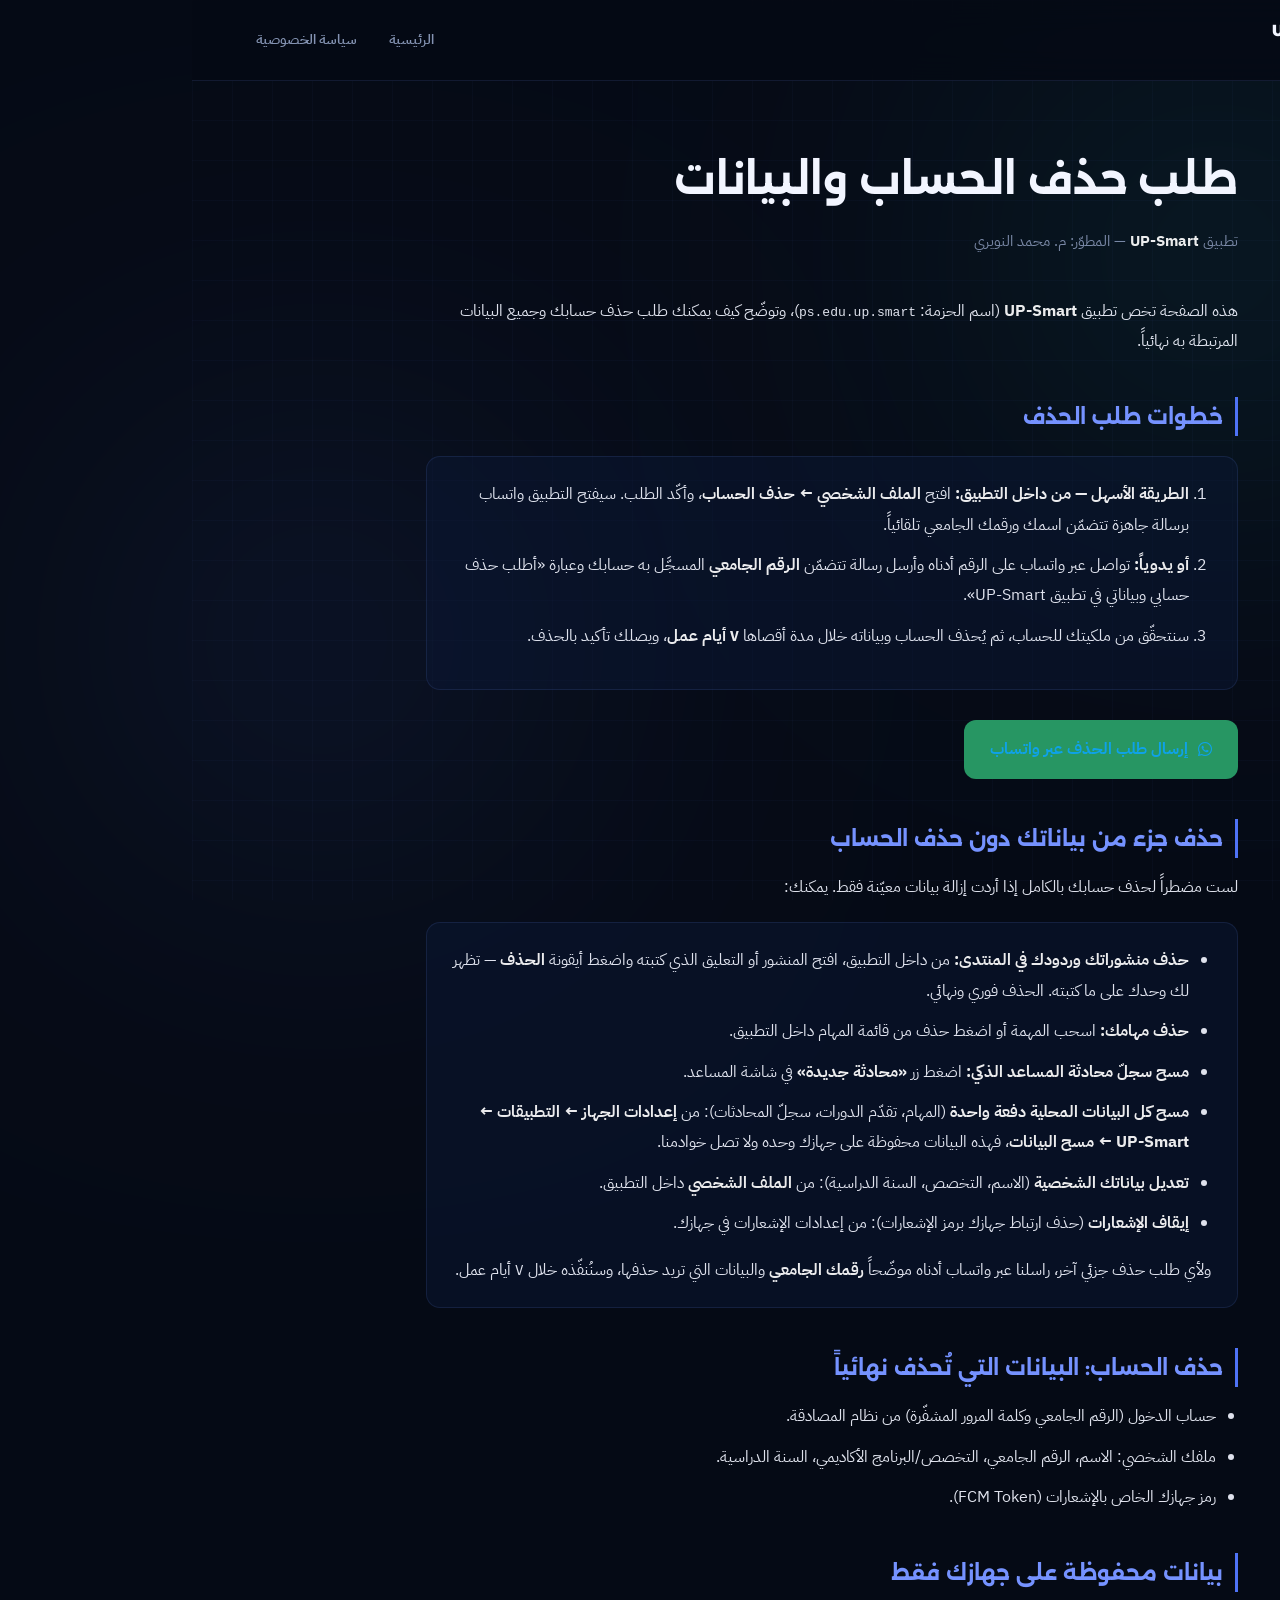
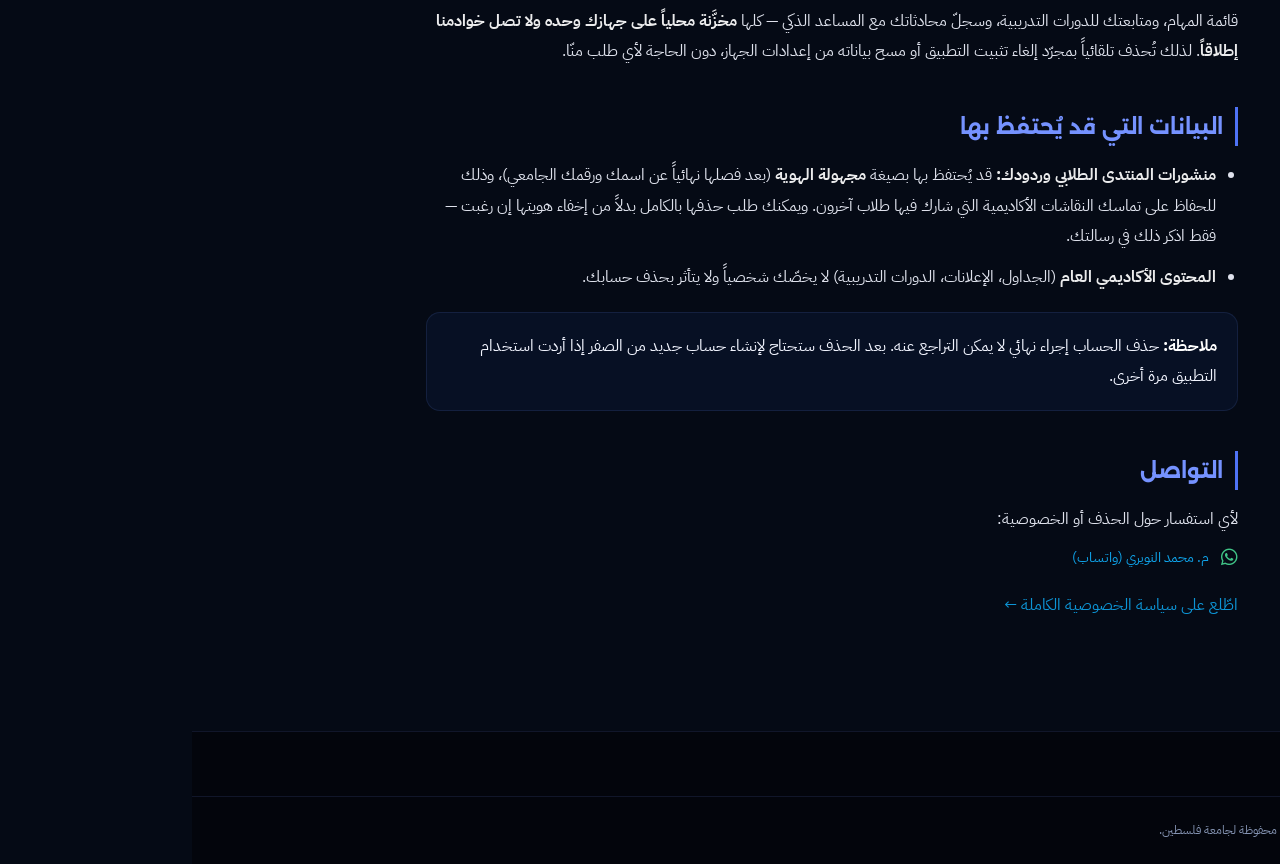
==== commit 5d8b4e07: "Document partial data deletion on the deletion page Play Console asks for a separate URL covering de" ====
--- a/delete-account.html
+++ b/delete-account.html
@@ -130,7 +130,33 @@
             <span>إرسال طلب الحذف عبر واتساب</span>
         </a>
 
-        <h2>البيانات التي تُحذف نهائياً</h2>
+        <h2>حذف جزء من بياناتك دون حذف الحساب</h2>
+        <p>
+            لست مضطراً لحذف حسابك بالكامل إذا أردت إزالة بيانات معيّنة فقط. يمكنك:
+        </p>
+        <div class="steps-box">
+            <ul>
+                <li><strong>حذف منشوراتك وردودك في المنتدى:</strong> من داخل التطبيق، افتح المنشور أو
+                    التعليق الذي كتبته واضغط أيقونة <strong>الحذف</strong> — تظهر لك وحدك على ما كتبته.
+                    الحذف فوري ونهائي.</li>
+                <li><strong>حذف مهامك:</strong> اسحب المهمة أو اضغط حذف من قائمة المهام داخل التطبيق.</li>
+                <li><strong>مسح سجلّ محادثة المساعد الذكي:</strong> اضغط زر
+                    <strong>«محادثة جديدة»</strong> في شاشة المساعد.</li>
+                <li><strong>مسح كل البيانات المحلية دفعة واحدة</strong> (المهام، تقدّم الدورات، سجلّ
+                    المحادثات): من <strong>إعدادات الجهاز ← التطبيقات ← UP-Smart ← مسح البيانات</strong>،
+                    فهذه البيانات محفوظة على جهازك وحده ولا تصل خوادمنا.</li>
+                <li><strong>تعديل بياناتك الشخصية</strong> (الاسم، التخصص، السنة الدراسية): من
+                    <strong>الملف الشخصي</strong> داخل التطبيق.</li>
+                <li><strong>إيقاف الإشعارات</strong> (حذف ارتباط جهازك برمز الإشعارات): من إعدادات
+                    الإشعارات في جهازك.</li>
+            </ul>
+            <p style="margin-bottom:0;">
+                ولأي طلب حذف جزئي آخر، راسلنا عبر واتساب أدناه موضّحاً <strong>رقمك الجامعي</strong>
+                والبيانات التي تريد حذفها، وسنُنفّذه خلال ٧ أيام عمل.
+            </p>
+        </div>
+
+        <h2>حذف الحساب: البيانات التي تُحذف نهائياً</h2>
         <ul>
             <li>حساب الدخول (الرقم الجامعي وكلمة المرور المشفّرة) من نظام المصادقة.</li>
             <li>ملفك الشخصي: الاسم، الرقم الجامعي، التخصص/البرنامج الأكاديمي، السنة الدراسية.</li>
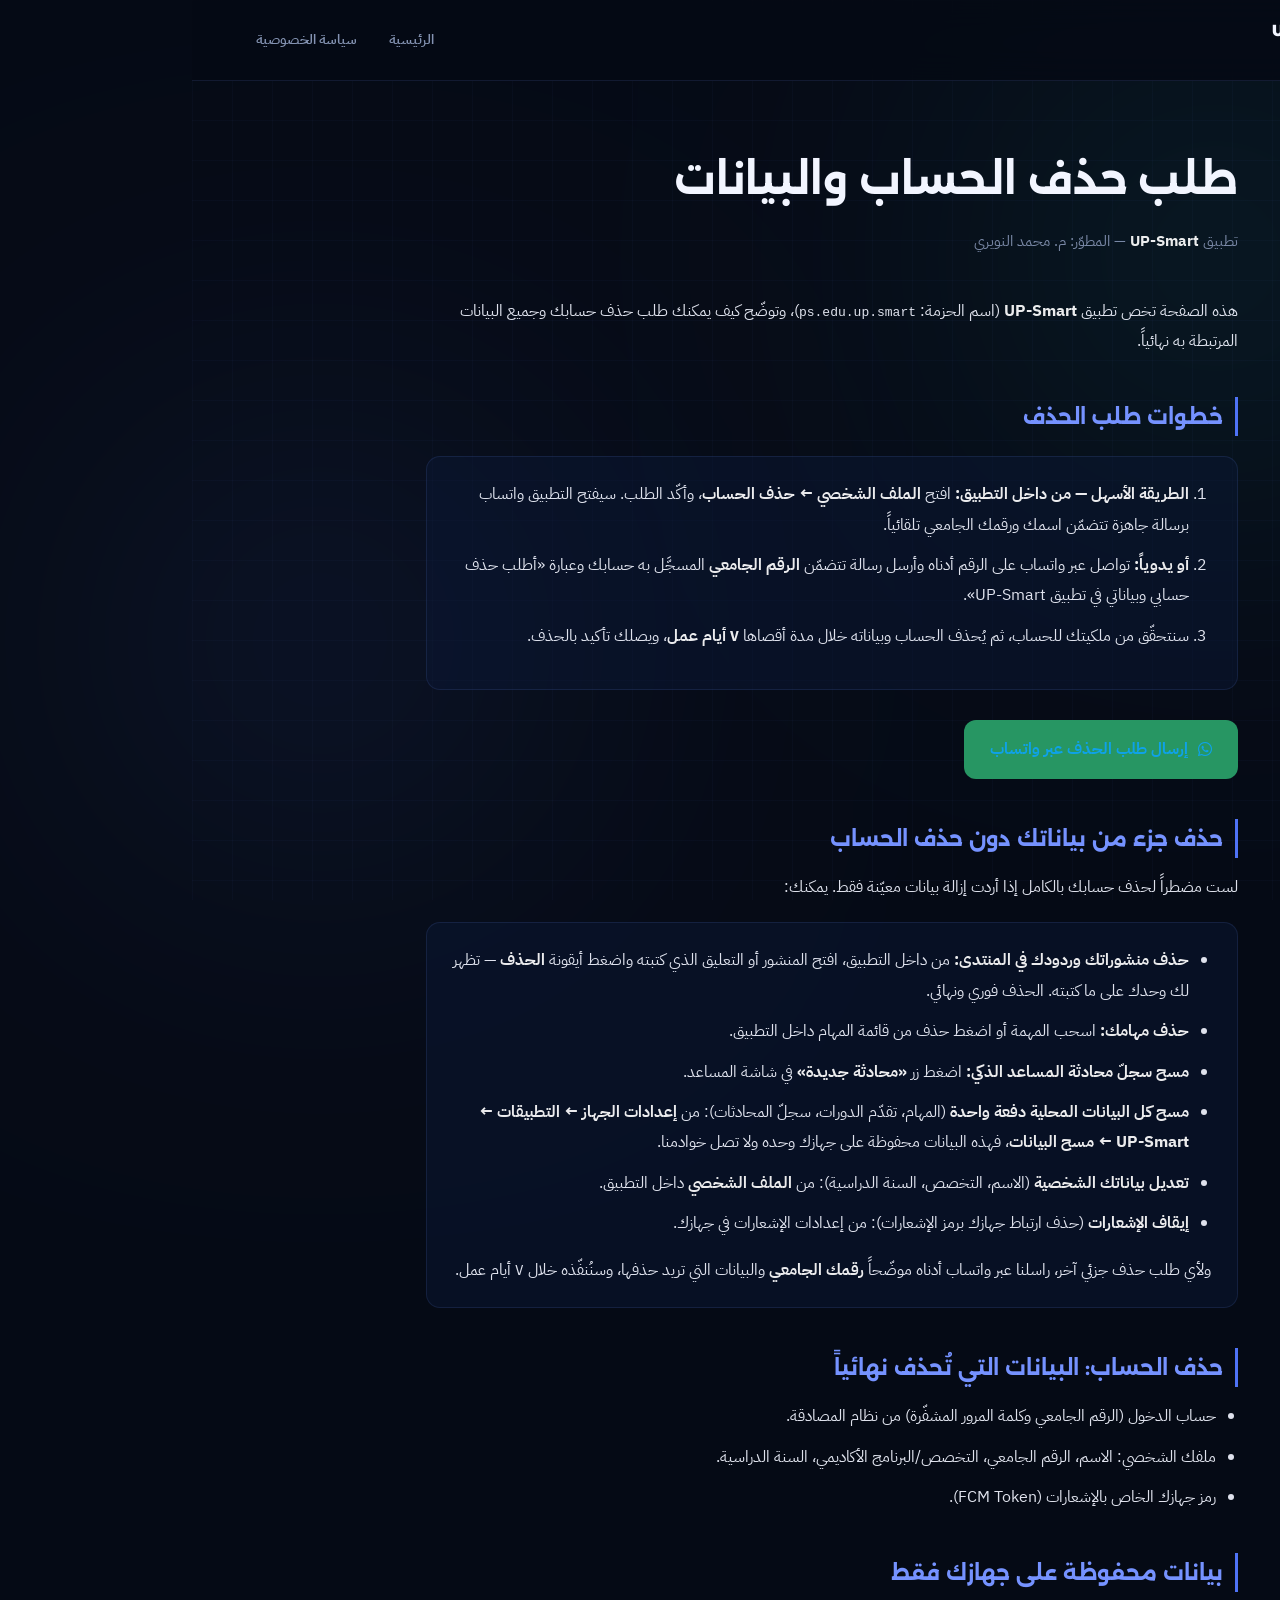
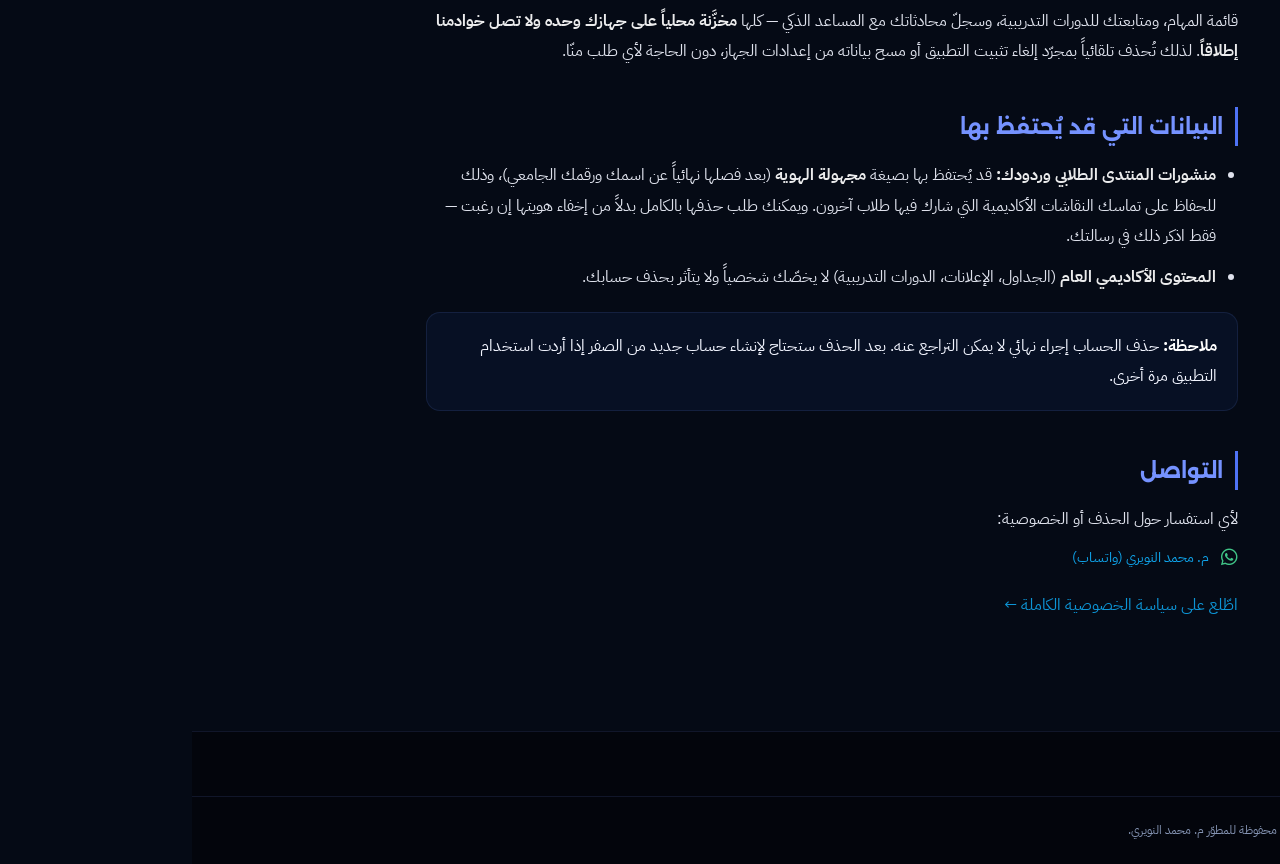
==== commit 4997f514: "Attribute copyright to the developer, not the university UP-Smart is an independent student initiati" ====
--- a/delete-account.html
+++ b/delete-account.html
@@ -130,7 +130,7 @@
             <span>إرسال طلب الحذف عبر واتساب</span>
         </a>
 
-        <h2>حذف جزء من بياناتك دون حذف الحساب</h2>
+        <h2 id="partial">حذف جزء من بياناتك دون حذف الحساب</h2>
         <p>
             لست مضطراً لحذف حسابك بالكامل إذا أردت إزالة بيانات معيّنة فقط. يمكنك:
         </p>
@@ -199,7 +199,7 @@
 
     <footer class="footer">
         <div class="footer-bottom">
-            <p>&copy; 2026 تطبيق UP-Smart. جميع الحقوق محفوظة لجامعة فلسطين.</p>
+            <p>&copy; 2026 تطبيق UP-Smart. جميع الحقوق محفوظة للمطوّر م. محمد النويري.</p>
         </div>
     </footer>
 </body>
--- a/style.css
+++ b/style.css
@@ -1402,6 +1402,52 @@
 }
 
 /* --------------------------------------------------------------------------
+   10b. "Who is this for" — the four majors across both colleges
+   -------------------------------------------------------------------------- */
+.audience-grid {
+    display: grid;
+    grid-template-columns: repeat(4, 1fr);
+    gap: 24px;
+}
+
+.audience-card {
+    padding: 30px 22px;
+    text-align: center;
+    display: flex;
+    flex-direction: column;
+    align-items: center;
+    transition: var(--transition-smooth);
+}
+
+.audience-card:hover {
+    transform: translateY(-5px);
+    border-color: rgba(117, 146, 255, 0.25);
+    box-shadow: 0 12px 35px rgba(0, 0, 0, 0.4);
+}
+
+.audience-icon {
+    width: 54px;
+    height: 54px;
+    border-radius: 14px;
+    display: flex;
+    align-items: center;
+    justify-content: center;
+    font-size: 22px;
+    margin-bottom: 18px;
+}
+
+.audience-college {
+    font-size: 12px;
+    color: var(--text-muted);
+    margin-bottom: 6px;
+}
+
+.audience-card h3 {
+    font-size: 17px;
+    line-height: 1.4;
+}
+
+/* --------------------------------------------------------------------------
    11. Dedicated Simulator Section (Professional SaaS Layout)
    -------------------------------------------------------------------------- */
 .simulator-section {
@@ -2249,7 +2295,11 @@
     .features-grid {
         grid-template-columns: 1fr 1fr;
     }
-    
+
+    .audience-grid {
+        grid-template-columns: 1fr 1fr;
+    }
+
     .simulator-container {
         grid-template-columns: 1fr;
         gap: 36px;
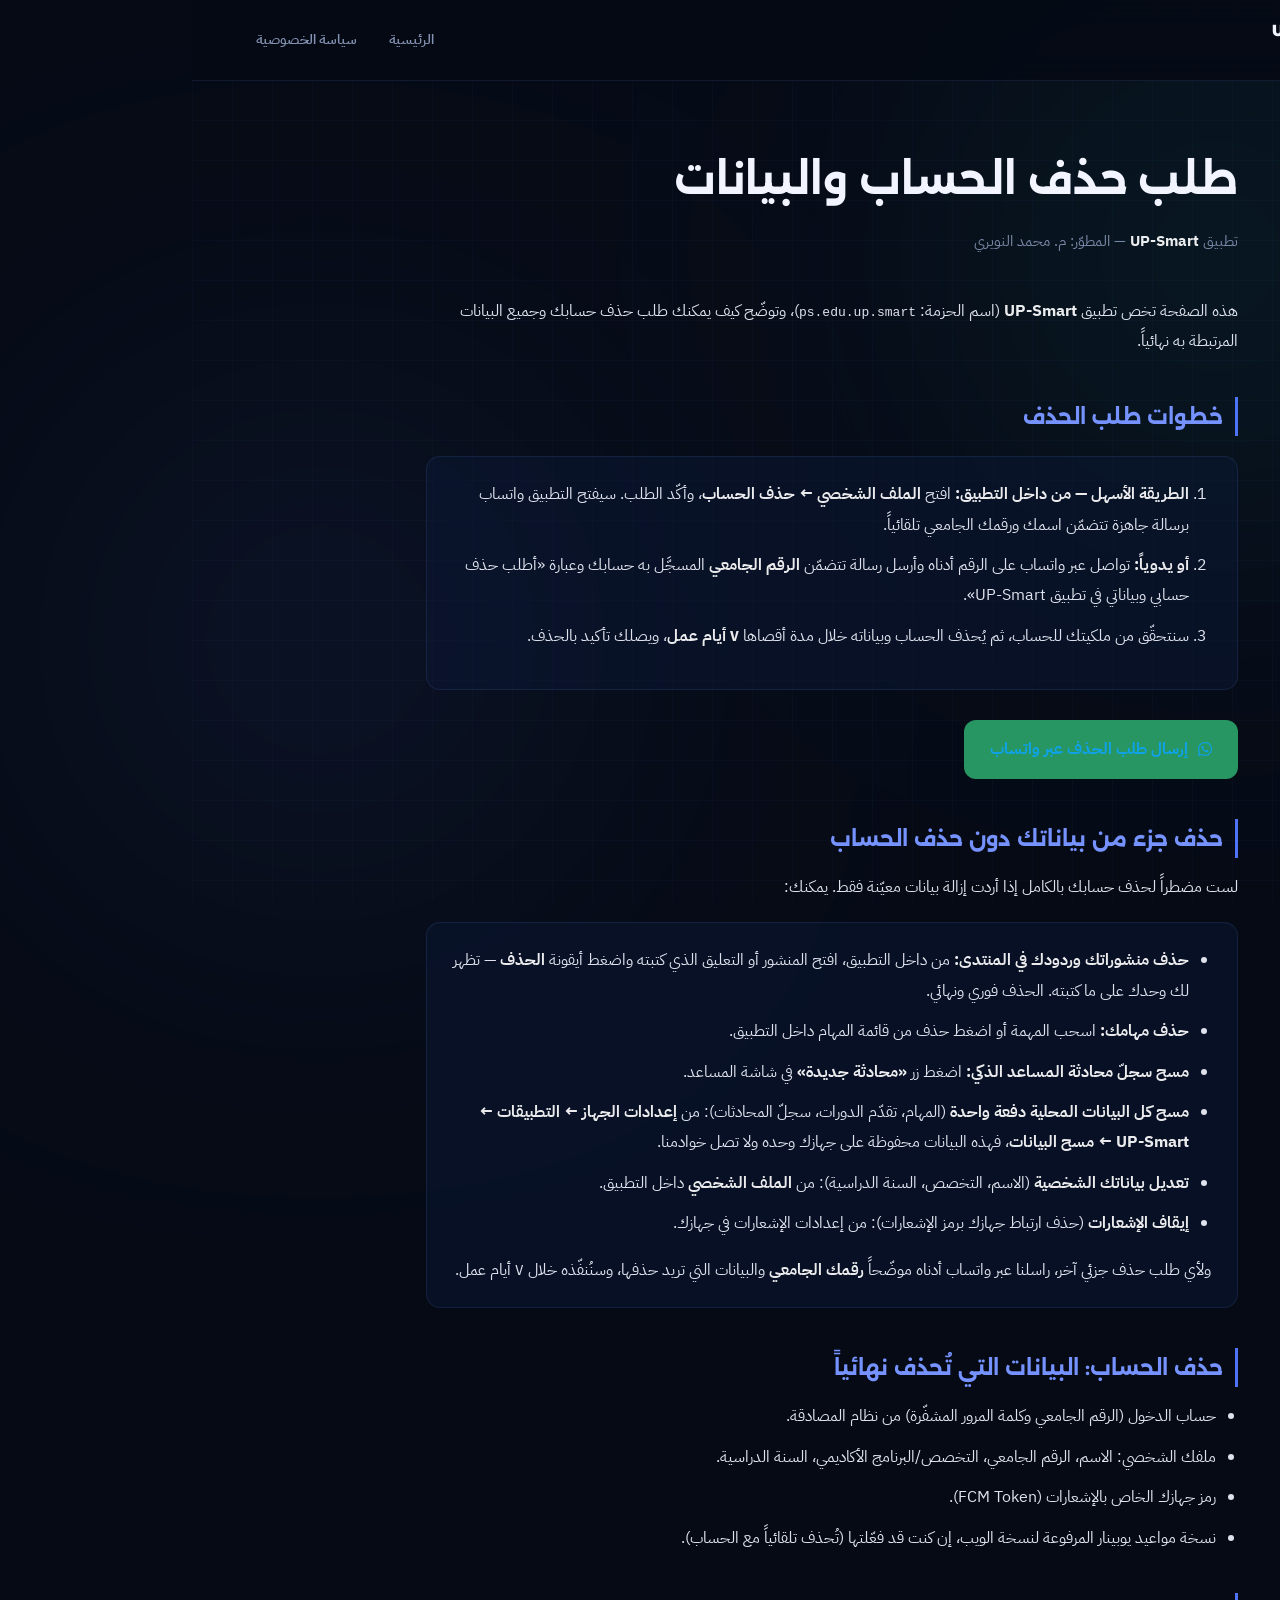
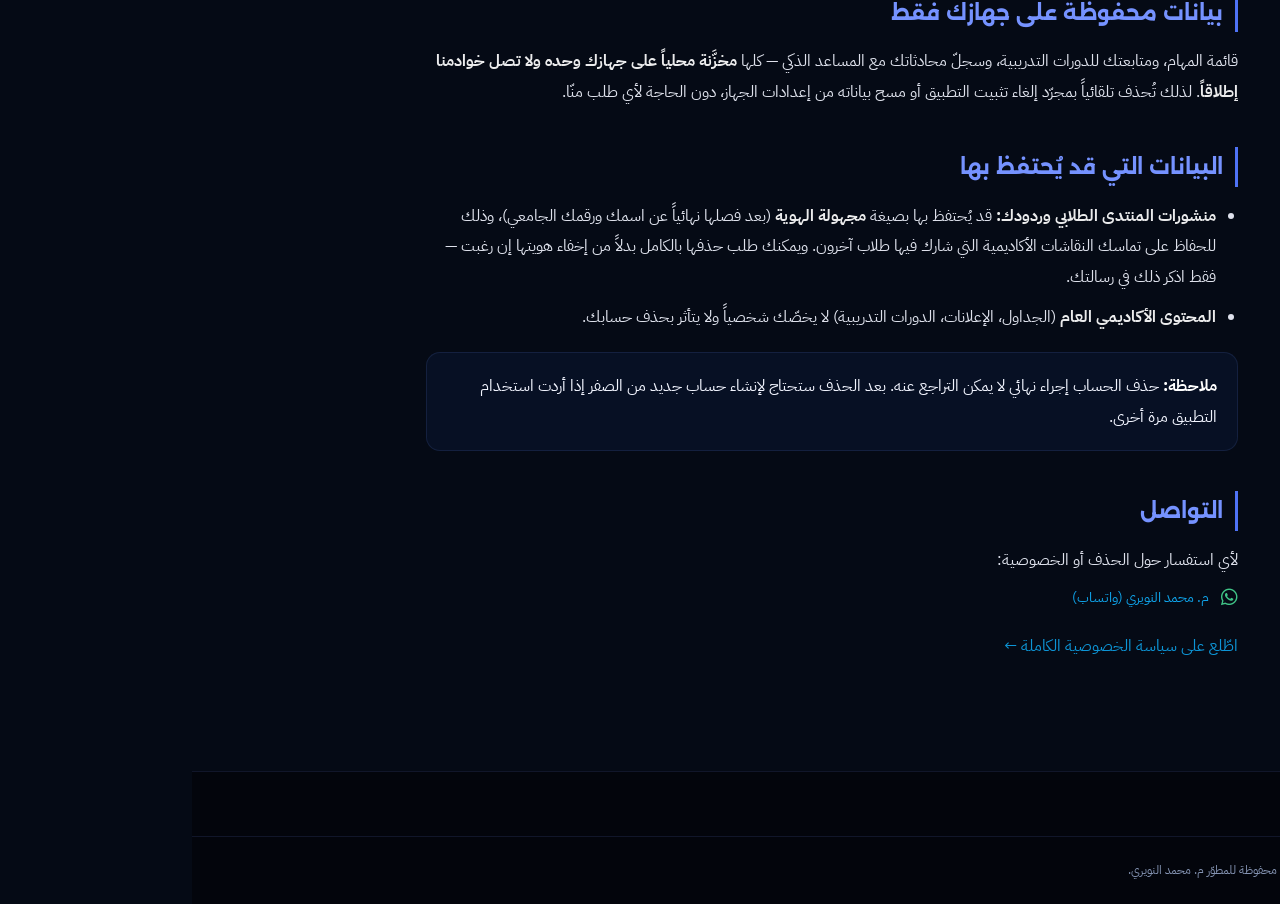
==== commit c35c100b: "سياسة الخصوصية: عرض مواعيد يوبينار على الويب (اختياري)، والويب لا يحفظ كلمة المرور Co-Authored-By: C" ====
--- a/delete-account.html
+++ b/delete-account.html
@@ -6,6 +6,18 @@
     <meta name="description" content="طلب حذف الحساب والبيانات المرتبطة به في تطبيق UP-Smart — جامعة فلسطين.">
     <meta name="author" content="محمد النويري">
     <title>حذف الحساب — تطبيق UP-Smart</title>
+
+    <!-- Also linked from the Play listing (required data-deletion route). -->
+    <link rel="canonical" href="https://mohammedalnwerie.github.io/up-smart-website/delete-account.html">
+    <meta property="og:type" content="website">
+    <meta property="og:site_name" content="UP-Smart">
+    <meta property="og:locale" content="ar_AR">
+    <meta property="og:url" content="https://mohammedalnwerie.github.io/up-smart-website/delete-account.html">
+    <meta property="og:title" content="حذف الحساب — تطبيق UP-Smart">
+    <meta property="og:description" content="اطلب حذف حسابك وبياناتك من تطبيق UP-Smart.">
+    <meta property="og:image" content="https://mohammedalnwerie.github.io/up-smart-website/assets/images/og-cover.png">
+    <meta name="twitter:card" content="summary_large_image">
+    <meta name="theme-color" content="#050a15">
 
     <link rel="preconnect" href="https://fonts.googleapis.com">
     <link rel="preconnect" href="https://fonts.gstatic.com" crossorigin>
@@ -161,6 +173,7 @@
             <li>حساب الدخول (الرقم الجامعي وكلمة المرور المشفّرة) من نظام المصادقة.</li>
             <li>ملفك الشخصي: الاسم، الرقم الجامعي، التخصص/البرنامج الأكاديمي، السنة الدراسية.</li>
             <li>رمز جهازك الخاص بالإشعارات (FCM Token).</li>
+            <li>نسخة مواعيد يوبينار المرفوعة لنسخة الويب، إن كنت قد فعّلتها (تُحذف تلقائياً مع الحساب).</li>
         </ul>
 
         <h2>بيانات محفوظة على جهازك فقط</h2>
